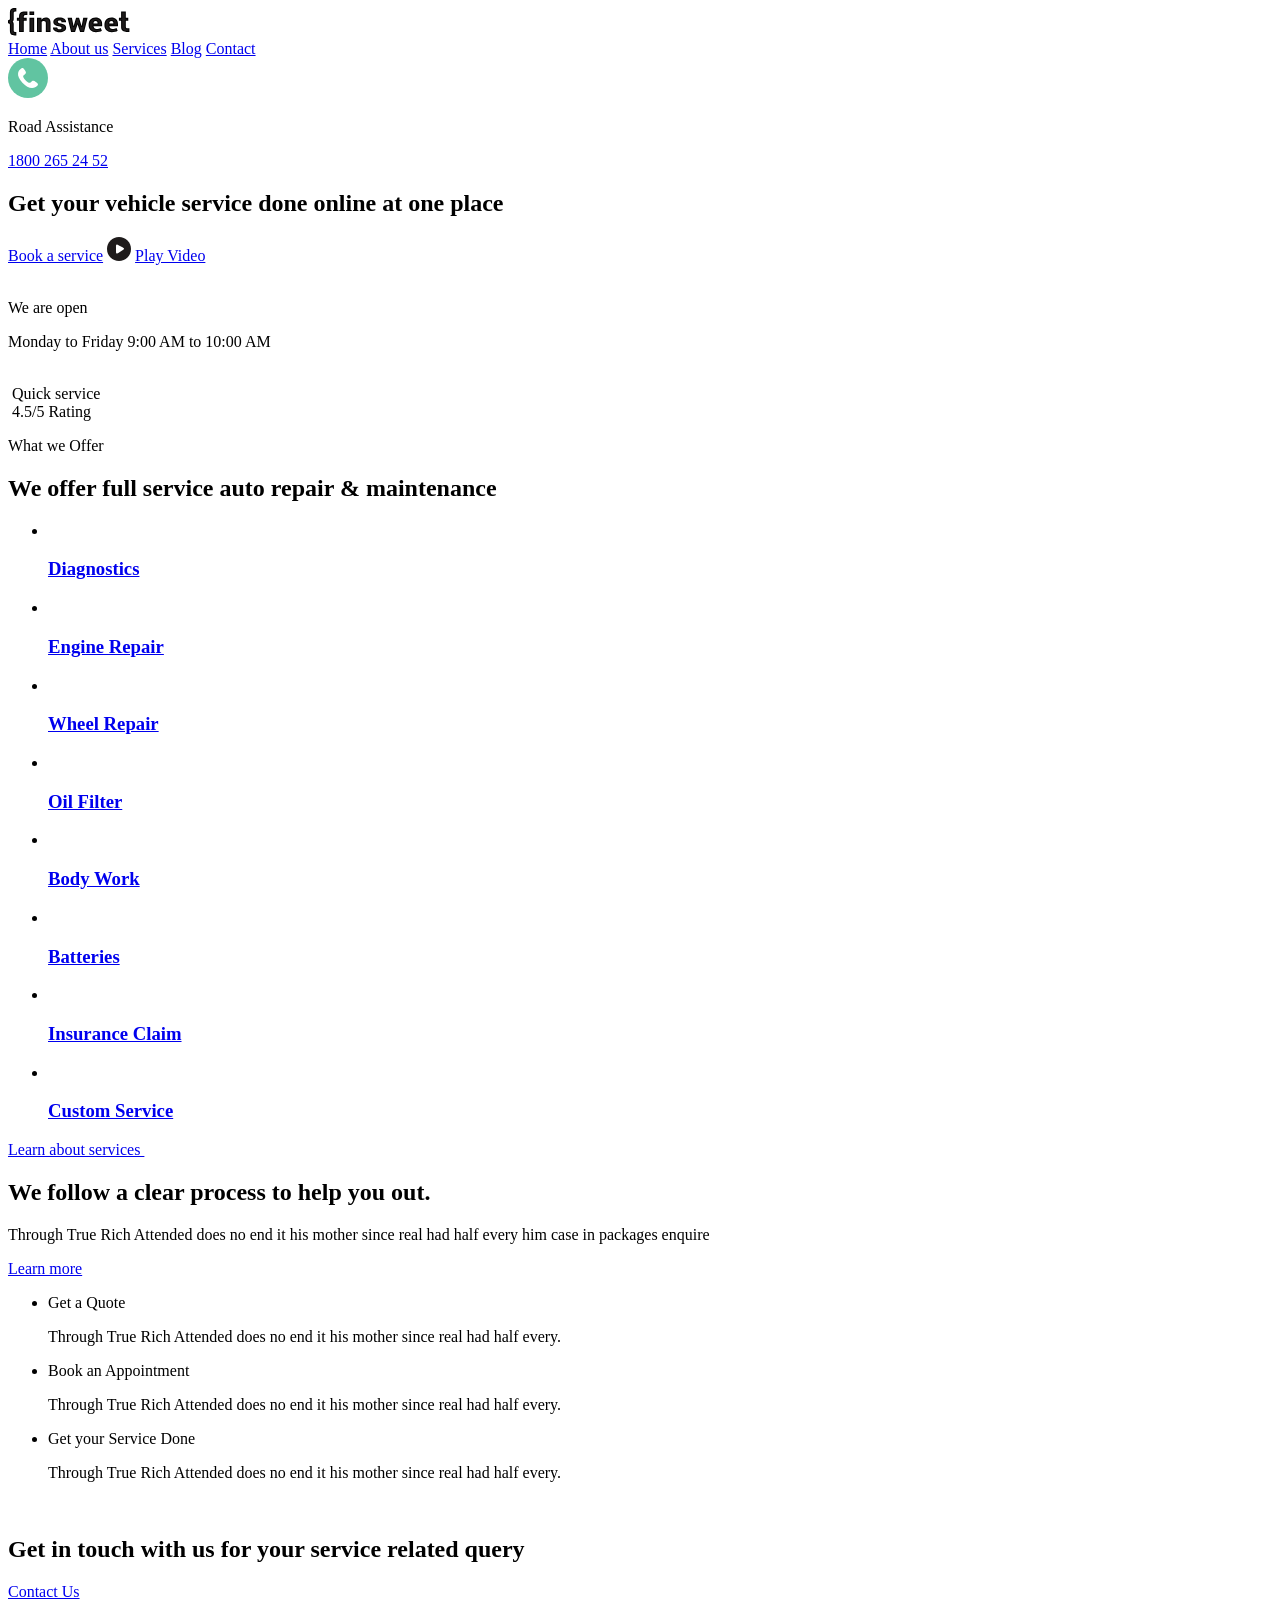
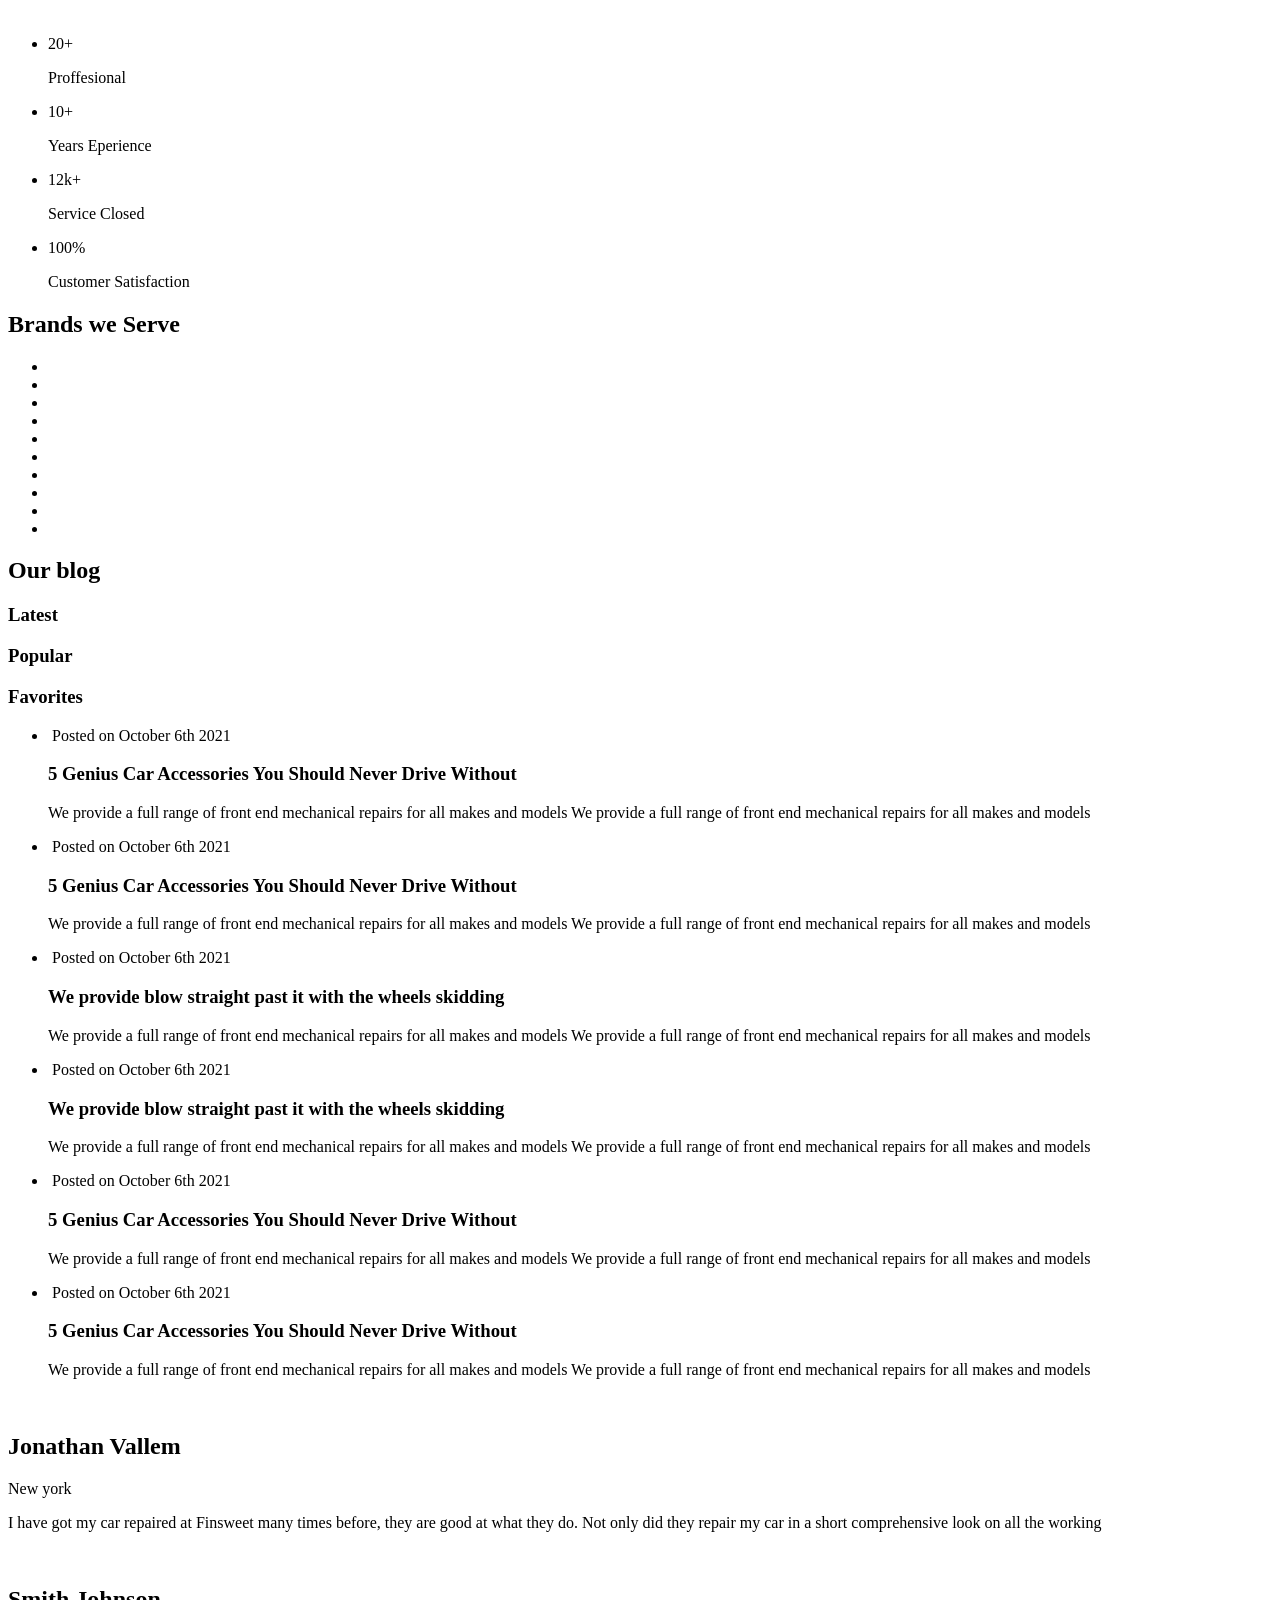
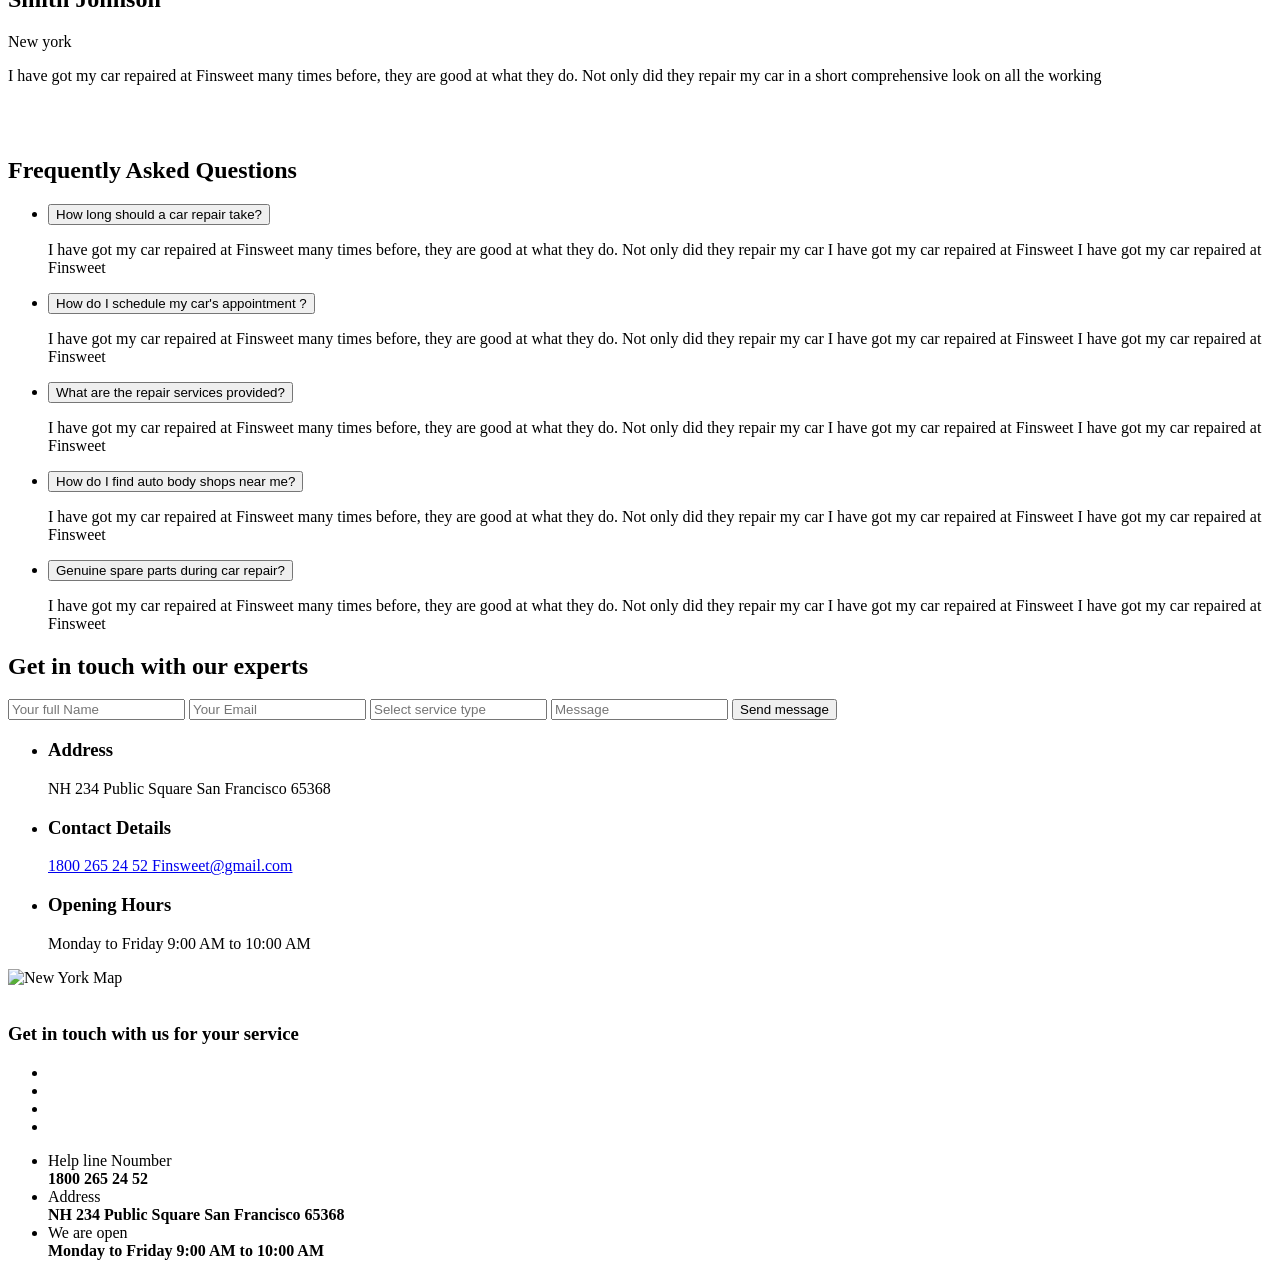
==== Projects/Auto/index.html @ b49abb54 "Add files via upload" ====
<!DOCTYPE html>
<html lang="en">

<head>
    <meta charset="UTF-8">
    <meta name="viewport" content="width=device-width, initial-scale=1.0">
    <link rel="stylesheet" href="/css/reset.css">
    <link rel="stylesheet" href="/css/style.css">
    <title>Auto</title>
    <link rel="stylesheet" href="https://cdn.jsdelivr.net/npm/swiper@12/swiper-bundle.min.css">
    <link rel="preconnect" href="https://fonts.googleapis.com">
    <link rel="preconnect" href="https://fonts.gstatic.com" crossorigin>
    <link href="https://fonts.googleapis.com/css2?family=Manrope:wght@200..800&display=swap" rel="stylesheet">
</head>

<body>
    <header class="header">
        <div class="container">
            <div class="header-top">
                <a href="#">
                    <svg class="svg-logo" width="122" height="28" viewBox="0 0 122 28" fill="none"
                        xmlns="http://www.w3.org/2000/svg">
                        <mask id="path-1-inside-1_528_550" fill="white">
                            <path
                                d="M1.90595 4.662V10.2626C1.90595 11.1813 1.90595 12.2133 0 12.2133V13.7264V13.7468V15.2221C1.90595 15.2221 1.90595 16.2534 1.90595 17.1727V22.7728C1.90595 27.1192 4.28734 27.4347 8.33667 27.4347V24.0543C6.43072 24.0543 5.71666 23.7738 5.71666 22.6893V17.1442C5.71666 15.8637 5.80457 14.5262 4.68683 13.7171C5.80457 12.9092 5.71666 11.5716 5.71666 10.29V4.746C5.71666 3.66275 6.43131 3.381 8.33667 3.381V8.02092e-07C4.28734 -0.000581727 1.90595 0.315001 1.90595 4.662ZM12.6216 4.48058C11.5804 5.36025 11.0601 6.62375 11.0601 8.26992V9.74867H8.88507V12.8386H11.0601V24.0362H15.7864V12.8386H18.7144V9.74867H15.7864V8.694C15.7864 8.15733 15.9443 7.74375 16.2601 7.45325C16.5759 7.16275 17.0274 7.01808 17.6129 7.01808C17.9005 7.01808 19.3699 7.02275 19.3699 7.02275V3.437C19.3699 3.437 16.7463 3.40842 16.3713 3.40842C15.2303 3.40842 13.6628 3.59975 12.6216 4.48058ZM21.4487 7.00992H26.1756V3.437H21.4487V7.00992ZM21.4487 24.0368H26.1756V9.74867H21.4487V24.0368ZM37.8314 9.48442C36.9391 9.48442 36.1299 9.68508 35.4051 10.0852C34.6803 10.4854 34.0715 11.0431 33.5787 11.7553L33.3975 9.74867H28.9774V24.0362H33.6762V13.7637C33.9178 13.4995 34.2084 13.2913 34.5475 13.1431C34.8866 12.9949 35.2747 12.9185 35.7119 12.9185C36.4092 12.9185 36.9367 13.0883 37.2943 13.4266C37.652 13.7661 37.8314 14.3436 37.8314 15.1632V24.0374H42.5439V15.1766C42.5439 13.1956 42.1277 11.7518 41.2964 10.8448C40.4645 9.93767 39.3091 9.48442 37.8314 9.48442ZM56.7964 16.9919C55.9089 16.31 54.5442 15.7961 52.704 15.4531C51.533 15.2431 50.7538 15.0039 50.3687 14.7397C49.9829 14.4766 49.7898 14.154 49.7898 13.776C49.7898 13.3793 49.9572 13.0556 50.2915 12.7995C50.6258 12.544 51.0397 12.4157 51.5324 12.4157C52.2016 12.4157 52.6873 12.5615 52.9893 12.852C53.2913 13.1425 53.4426 13.5695 53.4426 14.1324H58.0158L58.0439 14.0537C58.1001 12.705 57.5332 11.6089 56.3431 10.759C55.153 9.90908 53.5538 9.48383 51.5462 9.48383C49.6402 9.48383 48.1302 9.9225 47.0143 10.7987C45.8989 11.6748 45.3415 12.7412 45.3415 13.9994C45.3415 15.1877 45.7877 16.1262 46.68 16.8122C47.5722 17.4994 48.8969 18.0052 50.6539 18.3312C51.7693 18.5512 52.5383 18.7997 52.9612 19.0767C53.3846 19.3544 53.5957 19.67 53.5957 20.02C53.5957 20.4517 53.433 20.7853 53.1077 21.0169C52.7823 21.2502 52.3039 21.3687 51.6718 21.3687C50.9099 21.3687 50.3214 21.2176 49.9082 20.9189C49.4943 20.6203 49.2784 20.1314 49.2599 19.4536H44.9935L44.966 19.5323C44.9104 20.748 45.4791 21.8487 46.674 22.834C47.8683 23.8204 49.4925 24.3127 51.5468 24.3127C53.5269 24.3127 55.1183 23.8968 56.3221 23.0644C57.5266 22.2326 58.1282 21.175 58.1282 19.8888C58.1282 18.6398 57.6839 17.6738 56.7964 16.9919ZM73.6198 18.0285H73.5361L71.0548 9.74983H68.0844L65.6306 18.0956H65.5469L63.8879 9.74983H59.5378L63.0931 24.0374H67.0677L69.5346 16.4582H69.6183L72.0727 24.0374H76.0604L79.602 9.74983H75.2519L73.6198 18.0285ZM87.6032 9.48433C85.3629 9.47567 83.64 10.1605 82.4367 11.5383C81.2317 12.9156 80.63 14.6918 80.63 16.8659V17.3682C80.63 19.3573 81.2927 21.0128 82.6161 22.3335C83.9408 23.6547 85.7146 24.3145 87.9363 24.3145C89.1353 24.3145 90.2579 24.1628 91.3038 23.8589C92.3492 23.5556 93.2026 23.1752 93.8617 22.7173L92.7469 19.9967C91.9288 20.3233 91.2524 20.5514 90.7178 20.6838C90.1825 20.8168 89.4691 20.8827 88.5768 20.8827C87.6935 20.8827 86.9878 20.6471 86.4579 20.1763C85.9275 19.7038 85.6123 19.1036 85.5094 18.3732L85.5381 18.2933H94.1541V15.9547C94.1541 13.9656 93.5728 12.39 92.4114 11.2274C91.2512 10.0654 89.6473 9.48433 87.6032 9.48433ZM89.5552 15.5068H85.4975L85.4556 15.4414C85.5304 14.6749 85.7373 14.063 86.077 13.6051C86.4155 13.1483 86.925 12.9191 87.6038 12.9191C88.273 12.9191 88.7646 13.1128 89.0821 13.5001C89.3979 13.8874 89.5564 14.4422 89.5564 15.1637L89.5552 15.5068ZM103.418 9.48433C101.177 9.47567 99.4557 10.1605 98.2513 11.5383C97.048 12.9156 96.4452 14.6918 96.4452 16.8659V17.3682C96.4452 19.3573 97.1078 21.0128 98.4325 22.3335C99.7577 23.6547 101.53 24.3145 103.751 24.3145C104.951 24.3145 106.074 24.1628 107.12 23.8589C108.166 23.5556 109.018 23.1752 109.678 22.7173L108.563 19.9967C107.745 20.3233 107.069 20.5514 106.534 20.6838C105.998 20.8168 105.285 20.8827 104.393 20.8827C103.51 20.8827 102.804 20.6471 102.274 20.1763C101.743 19.7038 101.428 19.1036 101.325 18.3732L101.353 18.2933H109.97V15.9547C109.97 13.9656 109.389 12.39 108.227 11.2274C107.065 10.0654 105.463 9.48433 103.418 9.48433ZM105.369 15.5068H101.313L101.271 15.4414C101.346 14.6749 101.552 14.063 101.891 13.6051C102.229 13.1483 102.739 12.9191 103.418 12.9191C104.087 12.9191 104.58 13.1128 104.897 13.5001C105.214 13.8874 105.371 14.4422 105.371 15.1637V15.5073L105.369 15.5068ZM119.652 20.3309C119.067 20.3309 118.615 20.1863 118.299 19.8958C117.984 19.6052 117.825 19.1905 117.825 18.6538V12.8637H120.277V9.77258H117.825V3.41425H113.099V9.77258H110.923V12.8637H113.099V19.0779C113.099 20.7241 113.619 21.9876 114.66 22.8684C115.7 23.7498 117.267 23.9406 118.41 23.9406C118.786 23.9406 121.409 23.912 121.409 23.912V20.3263C121.409 20.3263 119.941 20.3309 119.652 20.3309Z" />
                        </mask>
                        <path
                            d="M1.90595 4.662V10.2626C1.90595 11.1813 1.90595 12.2133 0 12.2133V13.7264V13.7468V15.2221C1.90595 15.2221 1.90595 16.2534 1.90595 17.1727V22.7728C1.90595 27.1192 4.28734 27.4347 8.33667 27.4347V24.0543C6.43072 24.0543 5.71666 23.7738 5.71666 22.6893V17.1442C5.71666 15.8637 5.80457 14.5262 4.68683 13.7171C5.80457 12.9092 5.71666 11.5716 5.71666 10.29V4.746C5.71666 3.66275 6.43131 3.381 8.33667 3.381V8.02092e-07C4.28734 -0.000581727 1.90595 0.315001 1.90595 4.662ZM12.6216 4.48058C11.5804 5.36025 11.0601 6.62375 11.0601 8.26992V9.74867H8.88507V12.8386H11.0601V24.0362H15.7864V12.8386H18.7144V9.74867H15.7864V8.694C15.7864 8.15733 15.9443 7.74375 16.2601 7.45325C16.5759 7.16275 17.0274 7.01808 17.6129 7.01808C17.9005 7.01808 19.3699 7.02275 19.3699 7.02275V3.437C19.3699 3.437 16.7463 3.40842 16.3713 3.40842C15.2303 3.40842 13.6628 3.59975 12.6216 4.48058ZM21.4487 7.00992H26.1756V3.437H21.4487V7.00992ZM21.4487 24.0368H26.1756V9.74867H21.4487V24.0368ZM37.8314 9.48442C36.9391 9.48442 36.1299 9.68508 35.4051 10.0852C34.6803 10.4854 34.0715 11.0431 33.5787 11.7553L33.3975 9.74867H28.9774V24.0362H33.6762V13.7637C33.9178 13.4995 34.2084 13.2913 34.5475 13.1431C34.8866 12.9949 35.2747 12.9185 35.7119 12.9185C36.4092 12.9185 36.9367 13.0883 37.2943 13.4266C37.652 13.7661 37.8314 14.3436 37.8314 15.1632V24.0374H42.5439V15.1766C42.5439 13.1956 42.1277 11.7518 41.2964 10.8448C40.4645 9.93767 39.3091 9.48442 37.8314 9.48442ZM56.7964 16.9919C55.9089 16.31 54.5442 15.7961 52.704 15.4531C51.533 15.2431 50.7538 15.0039 50.3687 14.7397C49.9829 14.4766 49.7898 14.154 49.7898 13.776C49.7898 13.3793 49.9572 13.0556 50.2915 12.7995C50.6258 12.544 51.0397 12.4157 51.5324 12.4157C52.2016 12.4157 52.6873 12.5615 52.9893 12.852C53.2913 13.1425 53.4426 13.5695 53.4426 14.1324H58.0158L58.0439 14.0537C58.1001 12.705 57.5332 11.6089 56.3431 10.759C55.153 9.90908 53.5538 9.48383 51.5462 9.48383C49.6402 9.48383 48.1302 9.9225 47.0143 10.7987C45.8989 11.6748 45.3415 12.7412 45.3415 13.9994C45.3415 15.1877 45.7877 16.1262 46.68 16.8122C47.5722 17.4994 48.8969 18.0052 50.6539 18.3312C51.7693 18.5512 52.5383 18.7997 52.9612 19.0767C53.3846 19.3544 53.5957 19.67 53.5957 20.02C53.5957 20.4517 53.433 20.7853 53.1077 21.0169C52.7823 21.2502 52.3039 21.3687 51.6718 21.3687C50.9099 21.3687 50.3214 21.2176 49.9082 20.9189C49.4943 20.6203 49.2784 20.1314 49.2599 19.4536H44.9935L44.966 19.5323C44.9104 20.748 45.4791 21.8487 46.674 22.834C47.8683 23.8204 49.4925 24.3127 51.5468 24.3127C53.5269 24.3127 55.1183 23.8968 56.3221 23.0644C57.5266 22.2326 58.1282 21.175 58.1282 19.8888C58.1282 18.6398 57.6839 17.6738 56.7964 16.9919ZM73.6198 18.0285H73.5361L71.0548 9.74983H68.0844L65.6306 18.0956H65.5469L63.8879 9.74983H59.5378L63.0931 24.0374H67.0677L69.5346 16.4582H69.6183L72.0727 24.0374H76.0604L79.602 9.74983H75.2519L73.6198 18.0285ZM87.6032 9.48433C85.3629 9.47567 83.64 10.1605 82.4367 11.5383C81.2317 12.9156 80.63 14.6918 80.63 16.8659V17.3682C80.63 19.3573 81.2927 21.0128 82.6161 22.3335C83.9408 23.6547 85.7146 24.3145 87.9363 24.3145C89.1353 24.3145 90.2579 24.1628 91.3038 23.8589C92.3492 23.5556 93.2026 23.1752 93.8617 22.7173L92.7469 19.9967C91.9288 20.3233 91.2524 20.5514 90.7178 20.6838C90.1825 20.8168 89.4691 20.8827 88.5768 20.8827C87.6935 20.8827 86.9878 20.6471 86.4579 20.1763C85.9275 19.7038 85.6123 19.1036 85.5094 18.3732L85.5381 18.2933H94.1541V15.9547C94.1541 13.9656 93.5728 12.39 92.4114 11.2274C91.2512 10.0654 89.6473 9.48433 87.6032 9.48433ZM89.5552 15.5068H85.4975L85.4556 15.4414C85.5304 14.6749 85.7373 14.063 86.077 13.6051C86.4155 13.1483 86.925 12.9191 87.6038 12.9191C88.273 12.9191 88.7646 13.1128 89.0821 13.5001C89.3979 13.8874 89.5564 14.4422 89.5564 15.1637L89.5552 15.5068ZM103.418 9.48433C101.177 9.47567 99.4557 10.1605 98.2513 11.5383C97.048 12.9156 96.4452 14.6918 96.4452 16.8659V17.3682C96.4452 19.3573 97.1078 21.0128 98.4325 22.3335C99.7577 23.6547 101.53 24.3145 103.751 24.3145C104.951 24.3145 106.074 24.1628 107.12 23.8589C108.166 23.5556 109.018 23.1752 109.678 22.7173L108.563 19.9967C107.745 20.3233 107.069 20.5514 106.534 20.6838C105.998 20.8168 105.285 20.8827 104.393 20.8827C103.51 20.8827 102.804 20.6471 102.274 20.1763C101.743 19.7038 101.428 19.1036 101.325 18.3732L101.353 18.2933H109.97V15.9547C109.97 13.9656 109.389 12.39 108.227 11.2274C107.065 10.0654 105.463 9.48433 103.418 9.48433ZM105.369 15.5068H101.313L101.271 15.4414C101.346 14.6749 101.552 14.063 101.891 13.6051C102.229 13.1483 102.739 12.9191 103.418 12.9191C104.087 12.9191 104.58 13.1128 104.897 13.5001C105.214 13.8874 105.371 14.4422 105.371 15.1637V15.5073L105.369 15.5068ZM119.652 20.3309C119.067 20.3309 118.615 20.1863 118.299 19.8958C117.984 19.6052 117.825 19.1905 117.825 18.6538V12.8637H120.277V9.77258H117.825V3.41425H113.099V9.77258H110.923V12.8637H113.099V19.0779C113.099 20.7241 113.619 21.9876 114.66 22.8684C115.7 23.7498 117.267 23.9406 118.41 23.9406C118.786 23.9406 121.409 23.912 121.409 23.912V20.3263C121.409 20.3263 119.941 20.3309 119.652 20.3309Z"
                            fill="#1E1B1B" stroke="black" stroke-width="2" mask="url(#path-1-inside-1_528_550)" />
                    </svg>
                </a>
                <nav class="nav">
                    <a href="#" class="nav-link">Home</a>
                    <a href="#" class="nav-link">About us</a>
                    <a href="#" class="nav-link">Services</a>
                    <a href="#" class="nav-link">Blog</a>
                    <a href="#" class="nav-link">Contact</a>
                </nav>
                <div class="header-contact">
                    <div class="header-contact-icon">
                        <a href="#" class="">
                            <svg width="40" height="40" viewBox="0 0 40 40" fill="none"
                                xmlns="http://www.w3.org/2000/svg">
                                <circle cx="20" cy="20" r="20" fill="#61C4A1" />
                                <path
                                    d="M27.76 23.9203C26.4636 22.8869 25.148 22.261 23.8675 23.2928L23.1029 23.9164C22.5435 24.3691 21.5034 26.4842 17.482 22.1728C13.4615 17.8668 15.854 17.1963 16.4143 16.7475L17.1831 16.1231C18.4568 15.089 17.9761 13.7871 17.0574 12.447L16.5031 11.6353C15.5802 10.2983 14.5753 9.4202 13.2982 10.4528L12.6081 11.0148C12.0437 11.398 10.4659 12.6437 10.0832 15.0101C9.62262 17.8496 11.0756 21.1011 14.4044 24.6688C17.7291 28.238 20.9842 30.0308 24.0677 29.9996C26.6303 29.9738 28.1779 28.6923 28.6619 28.2263L29.3545 27.6636C30.6282 26.6317 29.8368 25.5812 28.5396 24.5455L27.76 23.9203Z"
                                    fill="white" />
                            </svg>
                        </a>
                    </div>
                    <div class="phone-info">
                        <p class="phone-info-text">Road Assistance</p>
                        <a href="tel:18002652452" class="phone-number">
                            <span>1800 265 24 52</span>
                        </a>
                    </div>
                </div>
            </div>
            <div class="hero">
                <div class="hero-content">
                    <h2 class="hero-title">Get your vehicle service done online at one place</h2>
                    <div class="hero-action">
                        <a href="#" class="action-button">Book a service</a>
                        <svg class="play-img" width="24" height="24" viewBox="0 0 24 24" fill="none"
                            xmlns="http://www.w3.org/2000/svg">
                            <foreignObject x="-80" y="-80" width="184" height="184">
                                <div xmlns="http://www.w3.org/1999/xhtml"
                                    style="backdrop-filter:blur(40px);clip-path:url(#bgblur_0_703_93_clip_path);height:100%;width:100%">
                                </div>
                            </foreignObject>
                            <path data-figma-bg-blur-radius="80"
                                d="M0 12C0 5.37258 5.37258 0 12 0C18.6274 0 24 5.37258 24 12C24 18.6274 18.6274 24 12 24C5.37258 24 0 18.6274 0 12Z"
                                fill="#1E1B1B" />
                            <path
                                d="M8.99268 13.7144V10.18C8.99268 8.67335 8.99268 7.92001 9.48339 7.62962C9.97411 7.33922 10.6345 7.70177 11.9552 8.42688L14.9846 10.0901C16.3231 10.8249 16.9924 11.1924 17.0071 11.7668C17.0218 12.3412 16.3722 12.7424 15.0731 13.5448L12.0437 15.416C10.6936 16.2499 10.0185 16.6668 9.50559 16.3807C8.99268 16.0947 8.99268 15.3012 8.99268 13.7144Z"
                                fill="white" />
                            <defs>
                                <clipPath id="bgblur_0_703_93_clip_path" transform="translate(80 80)">
                                    <path
                                        d="M0 12C0 5.37258 5.37258 0 12 0C18.6274 0 24 5.37258 24 12C24 18.6274 18.6274 24 12 24C5.37258 24 0 18.6274 0 12Z" />
                                </clipPath>
                            </defs>
                        </svg>
                        <a href="#" class="play-button">Play Video</a>
                    </div>
                    <div class="working-hours">
                        <img src="/img/whours.svg" alt="">
                        <div class="working-hours-content">
                            <p class="working-hours-title">We are open</p>
                            <p class="working-hours-text">Monday to Friday 9:00 AM to 10:00 AM</p>
                        </div>
                    </div>
                </div>
                <div class="hero-media">
                    <img src="/img/hero.jpg" alt="" class="hero-img">
                    <div class="service-card">
                        <img src="/img/Circle.svg" alt="">
                        <span>Quick service</span>
                    </div>
                    <div class="rating-card">
                        <img src="/img/Stars.svg" alt="">
                        <span>4.5/5 Rating</span>
                    </div>
                </div>
            </div>
        </div>
        </div>
    </header>
    <section class="offer">
        <div class="offer__container">
            <div class="offer__inner">
                <div class="offer__content">
                    <p class="offer__text">
                        What we Offer
                    </p>
                    <h2 class="offer__title section__title">
                        We offer full service auto repair & maintenance
                    </h2>
                </div>
                <div class="gallery">
                    <ul class="gallery__list">
                        <li class="gallery__item">
                            <a class="gallery__item-link" href="#">
                                <img class="gallery__item-img" src="/img/gallery_grid/1.svg" alt="">
                                <h3 class="gallery__item-title">
                                    Diagnostics
                                </h3>
                            </a>
                        </li>
                        <li class="gallery__item">
                            <a class="gallery__item-link" href="#">
                                <img class="gallery__item-img" src="/img/gallery_grid/2.svg" alt="">
                                <h3 class="gallery__item-title">
                                    Engine Repair
                                </h3>
                            </a>
                        </li>
                        <li class="gallery__item">
                            <a class="gallery__item-link" href="#">
                                <img class="gallery__item-img" src="/img/gallery_grid/3.svg" alt="">
                                <h3 class="gallery__item-title">
                                    Wheel Repair
                                </h3>
                            </a>
                        </li>
                        <li class="gallery__item">
                            <a class="gallery__item-link" href="#">
                                <img class="gallery__item-img" src="/img/gallery_grid/4.svg" alt="">
                                <h3 class="gallery__item-title">
                                    Oil Filter
                                </h3>
                            </a>
                        </li>
                        <li class="gallery__item">
                            <a class="gallery__item-link" href="#">
                                <img class="gallery__item-img" src="/img/gallery_grid/5.svg" alt="">
                                <h3 class="gallery__item-title">
                                    Body Work
                                </h3>
                            </a>
                        </li>
                        <li class="gallery__item">
                            <a class="gallery__item-link" href="#">
                                <img class="gallery__item-img" src="/img/gallery_grid/6.svg" alt="">
                                <h3 class="gallery__item-title">
                                    Batteries
                                </h3>
                            </a>
                        </li>
                        <li class="gallery__item">
                            <a class="gallery__item-link" href="#">
                                <img class="gallery__item-img" src="/img/gallery_grid/7.svg" alt="">
                                <h3 class="gallery__item-title">
                                    Insurance Claim
                                </h3>
                            </a>
                        </li>
                        <li class="gallery__item">
                            <a class="gallery__item-link" href="#">
                                <img class="gallery__item-img" src="/img/gallery_grid/8.svg" alt="">
                                <h3 class="gallery__item-title">
                                    Custom Service
                                </h3>
                            </a>
                        </li>
                    </ul>
                </div>
                <div class="offer__learn">
                    <a href="#" class="offer__learn-link">
                        Learn about services
                        <img src="/img/arrow-right.svg" alt="">
                    </a>
                </div>
            </div>
        </div>
    </section>
    <section class="steps">
        <div class="container">
            <div class="steps__inner">
                <div class="steps__content">
                    <h2 class="steps__content-title section__title">
                        We follow a clear process to help you out.
                    </h2>
                    <p class="steps__content-text">Through True Rich Attended does no end it his mother since real had
                        half
                        every
                        him case in packages enquire</p>
                    <a href="#" class="steps__content-btn">
                        Learn more
                    </a>
                </div>
                <ul class="steps__list">
                    <li class="steps__item">
                        <p class="steps__item-title">Get a Quote</p>
                        <p class="steps__item-text">
                            Through True Rich Attended does no end it his mother since real had half
                            every.
                        </p>
                    </li>
                    <li class="steps__item">
                        <p class="steps__item-title">Book an Appointment</p>
                        <p class="steps__item-text">
                            Through True Rich Attended does no end it his mother since real had half every.
                        </p>
                    </li>
                    <li class="steps__item">
                        <p class="steps__item-title">Get your Service Done</p>
                        <p class="steps__item-text">
                            Through True Rich Attended does no end it his mother since real had half every.
                        </p>
                    </li>
                </ul>
            </div>
        </div>
    </section>
    <section class="about">
        <div class="about__row">
            <div class="about__image">
                <img src="/img/about/1.jpg" alt="">
            </div>
            <div class="about__content">
                <h2 class="about__content-title">
                    Get in touch with us for your service related query
                </h2>
                <a href="#" class="about__content-link">
                    Contact Us
                </a>
            </div>
            <div class="about__image">
                <img src="/img/about/2.jpg" alt="">
            </div>
        </div>
        </div>
        </div>
        <div class="about__container">
            <ul class="info__list">
                <li class="info__item">
                    <p class="info__item-numbers">
                        20+
                    </p>
                    <p class="info__item-text">
                        Proffesional
                    </p>
                </li>
                <li class="info__item">
                    <p class="info__item-numbers">
                        10+
                    </p>
                    <p class="info__item-text">
                        Years Eperience
                    </p>
                </li>
                <li class="info__item">
                    <p class="info__item-numbers">
                        12k+
                    </p>
                    <p class="info__item-text">
                        Service Closed
                    </p>
                </li>
                <li class="info__item">
                    <p class="info__item-numbers">
                        100%
                    </p>
                    <p class="info__item-text">
                        Customer Satisfaction
                    </p>
                </li>
            </ul>
        </div>
    </section>
    <section class="logo">
        <div class="container">
            <h2 class="logo__title">Brands we Serve</h2>
            <ul class="logo__gallery-list">
                <li class="logo__gallery-item">
                    <img src="/img/logo/1.svg" alt="">
                </li>
                <li class="logo__gallery-item">
                    <img src="/img/logo/2.svg" alt="">
                </li>
                <li class="logo__gallery-item">
                    <img src="/img/logo/3.svg" alt="">
                </li>
                <li class="logo__gallery-item">
                    <img src="/img/logo/4.svg" alt="">
                </li>
                <li class="logo__gallery-item">
                    <img src="/img/logo/5.svg" alt="">
                </li>
                <li class="logo__gallery-item">
                    <img src="/img/logo/1.svg" alt="">
                </li>
                <li class="logo__gallery-item">
                    <img src="/img/logo/2.svg" alt="">
                </li>
                <li class="logo__gallery-item">
                    <img src="/img/logo/3.svg" alt="">
                </li>
                <li class="logo__gallery-item">
                    <img src="/img/logo/4.svg" alt="">
                </li>
                <li class="logo__gallery-item">
                    <img src="/img/logo/5.svg" alt="">
                </li>
            </ul>

        </div>
    </section>
    <section class="blog">
        <div class="container">
            <h2 class="blog__title">
                Our blog
            </h2>
            <div class="blog__content">
                <h3 class="blog__content-title">
                    Latest
                </h3>
                <h3 class="blog__content-title">
                    Popular
                </h3>
                <h3 class="blog__content-title">
                    Favorites
                </h3>
            </div>
            <ul class="blog__content-list">
                <li class="blog__content-item">
                    <img src="/img/blog/1.jpg" alt="">
                    <time class="blog__content-date">
                        Posted on October 6th 2021
                    </time>
                    <h3 class="blog__content-title">
                        5 Genius Car Accessories You Should Never Drive Without
                    </h3>
                    <p class="blog__content-text">
                        We provide a full range of front end mechanical repairs for all makes and models We provide a
                        full range of front end mechanical repairs for all makes and models
                    </p>
                </li>
                <li class="blog__content-item">
                    <img src="/img/blog/2.jpg" alt="">
                    <time class="blog__content-date">
                        Posted on October 6th 2021
                    </time>
                    <h3 class="blog__content-title">
                        5 Genius Car Accessories You Should Never Drive Without
                    </h3>
                    <p class="blog__content-text">
                        We provide a full range of front end mechanical repairs for all makes and models We provide a
                        full range of front end mechanical repairs for all makes and models
                    </p>
                </li>
                <li class="blog__content-item">
                    <img src="/img/blog/3.jpg" alt="">
                    <time class="blog__content-date">
                        Posted on October 6th 2021
                    </time>
                    <h3 class="blog__content-title">
                        We provide blow straight past it with the wheels skidding
                    </h3>
                    <p class="blog__content-text">
                        We provide a full range of front end mechanical repairs for all makes and models We provide a
                        full range of front end mechanical repairs for all makes and models
                    </p>
                </li>
                <li class="blog__content-item">
                    <img src="/img/blog/4.jpg" alt="">
                    <time class="blog__content-date">
                        Posted on October 6th 2021
                    </time>
                    <h3 class="blog__content-title">
                        We provide blow straight past it with the wheels skidding
                    </h3>
                    <p class="blog__content-text">
                        We provide a full range of front end mechanical repairs for all makes and models We provide a
                        full range of front end mechanical repairs for all makes and models
                    </p>
                </li>
                <li class="blog__content-item">
                    <img src="/img/blog/5.jpg" alt="">
                    <time class="blog__content-date">
                        Posted on October 6th 2021
                    </time>
                    <h3 class="blog__content-title">
                        5 Genius Car Accessories You Should Never Drive Without
                    </h3>
                    <p class="blog__content-text">
                        We provide a full range of front end mechanical repairs for all makes and models We provide a
                        full range of front end mechanical repairs for all makes and models
                    </p>
                </li>
                <li class="blog__content-item">
                    <img src="/img/blog/6.jpg" alt="">
                    <time class="blog__content-date">
                        Posted on October 6th 2021
                    </time>
                    <h3 class="blog__content-title">
                        5 Genius Car Accessories You Should Never Drive Without
                    </h3>
                    <p class="blog__content-text">
                        We provide a full range of front end mechanical repairs for all makes and models We provide a
                        full range of front end mechanical repairs for all makes and models
                    </p>
                </li>
            </ul>
        </div>
    </section>
    <section class="costumers">
        <div class="container">
            <div class="costumers swiper">
                <div class="swiper-wrapper">
                    <div class="swiper-slide">
                        <div class="costumers__item">
                            <div class="costumers__item-content">
                                <img src="/img/costumers/1.svg" alt="">
                                <h2 class="costumers__item-title">Jonathan Vallem</h2>
                                <p class="costumers__item-text">New york</p>
                            </div>
                            <p class="costumers__item-desc">I have got my car repaired at Finsweet many times before,
                                they are good at what they do. Not only did they repair my car in a short comprehensive
                                look on all the working</p>
                        </div>
                    </div>
                    <div class="swiper-slide">
                        <div class="costumers__item">
                            <div class="costumers__item-content">
                                <img src="/img/costumers/2.svg" alt="">
                                <h2 class="costumers__item-title">Smith Johnson</h2>
                                <p class="costumers__item-text">New york</p>
                            </div>
                            <p class="costumers__item-desc">I have got my car repaired at Finsweet many times before,
                                they are good at what they do. Not only did they repair my car in a short comprehensive
                                look on all the working</p>
                        </div>
                    </div>
                </div>
                <div class="costumers__bottom">
                    <div class="swiper-pagination"></div>
                    <div class="costumers__buttons">
                        <div class="swiper-button-prev">
                            <img src="/img/arrow/Arrow-left.svg" alt="">
                        </div>
                        <div class="swiper-button-next">
                            <img src="/img/arrow/Arrow-right.svg" alt="">
                        </div>
                    </div>
                </div>
            </div>
        </div>
    </section>
    <section class="faq">
        <div class="container">
            <h2 class="faq__title">
                Frequently Asked Questions
            </h2>
            <ul class="faq__list">
                <li class="faq__item active">
                    <button class="faq__item-btn">
                        <span class="faq__question">How long should a car repair take?</span>
                        <span class="faq__icon"></span>
                    </button>
                    <p class="faq__desc">
                        I have got my car repaired at Finsweet many times before, they are good at what they do. Not
                        only did they repair my car I have got my car repaired at Finsweet I have got my car repaired at
                        Finsweet
                    </p>
                </li>
                <li class="faq__item">
                    <button class="faq__item-btn">
                        <span class="faq__question">How do I schedule my car's appointment ?</span>
                        <span class="faq__icon"></span>
                    </button>
                    <p class="faq__desc">
                        I have got my car repaired at Finsweet many times before, they are good at what they do. Not
                        only did they repair my car I have got my car repaired at Finsweet I have got my car repaired at
                        Finsweet
                    </p>
                </li>
                <li class="faq__item">
                    <button class="faq__item-btn">
                        <span class="faq__question">What are the repair services provided?</span>
                        <span class="faq__icon"></span>
                    </button>
                    <p class="faq__desc">
                        I have got my car repaired at Finsweet many times before, they are good at what they do. Not
                        only did they repair my car I have got my car repaired at Finsweet I have got my car repaired at
                        Finsweet
                    </p>
                </li>
                <li class="faq__item">
                    <button class="faq__item-btn">
                        <span class="faq__question">How do I find auto body shops near me?</span>
                        <span class="faq__icon"></span>
                    </button>
                    <p class="faq__desc">
                        I have got my car repaired at Finsweet many times before, they are good at what they do. Not
                        only did they repair my car I have got my car repaired at Finsweet I have got my car repaired at
                        Finsweet
                    </p>
                </li>
                <li class="faq__item">
                    <button class="faq__item-btn">
                        <span class="faq__question">Genuine spare parts during car repair?</span>
                        <span class="faq__icon"></span>
                    </button>
                    <p class="faq__desc">
                        I have got my car repaired at Finsweet many times before, they are good at what they do. Not
                        only did they repair my car I have got my car repaired at Finsweet I have got my car repaired at
                        Finsweet
                    </p>
                </li>
            </ul>
        </div>
    </section>
    <section class="contacts">
        <div class="container">
            <h2 class="contacts__title">
                Get in touch with our experts
            </h2>
            <div class="contacts__content">
                <form class="contacts__form">
                    <input class="contacts__form-input" type="text" placeholder="Your full Name">
                    <input class="contacts__form-input" type="email" placeholder="Your Email">
                    <input class="contacts__form-input" placeholder="Select service type">
                    <input class="contacts__form-input" placeholder="Message">
                    <button class="contacts__form-btn" type="submit">
                        Send message
                    </button>
                </form>
                <ul class="contacts__list">
                    <li class="contacts__item">
                        <h3 class="contacts__item-address">
                            Address
                        </h3>
                        <p class="contacts__item-text">
                            NH 234 Public Square San Francisco 65368
                        </p>
                    </li>
                    <li class="contacts__item">
                        <h3 class="contacts__item-address">
                            Contact Details
                        </h3>
                        <a href="tel:+18002652452" class="contacts__item-text">
                            1800 265 24 52
                        </a>
                        <a class="contacts__item-link" href="mailto:finsweet@gmail.com">
                            Finsweet@gmail.com
                        </a>
                    </li>
                    <li class="contacts__item">
                        <h3 class="contacts__item-address">
                            Opening Hours
                        </h3>
                        <p class="contacts__item-text">
                            Monday to Friday 9:00 AM to 10:00 AM
                        </p>
                    </li>
                </ul>
            </div>
        </div>
    </section>
    <section class="location">
        <div class="container">
            <div class="location__map">
                <img src="/img/location/Map.jpg" alt="New York Map">
            </div>
        </div>
        <img class="location__bg-image" src="/img/location/map-Image.jpg" alt="">
    </section>
    <section class="footer">
        <div class="container">
            <div class="footer__content">
                <div class="footer__info">
                    <h3 class="footer__title">Get in touch with us for your service</h3>
                    <ul class="footer__socials-list">
                        <li><a href="#"><img src="/img/footer/facebook.svg" alt=""></a></li>
                        <li><a href="#"><img src="/img/footer/twitter.svg" alt=""></a></li>
                        <li><a href="#"><img src="/img/footer/instagram.svg" alt=""></a></li>
                        <li><a href="#"><img src="/img/footer/linek.svg" alt=""></a></li>
                    </ul>
                </div>
                <ul class="footer__contacts-list">
                    <li>
                        <div>Help line Noumber</div>
                        <strong>1800 265 24 52</strong>
                    </li>
                    <li>
                        <div>Address</div>
                        <strong>NH 234 Public Square San Francisco 65368</strong>
                    </li>
                    <li>
                        <div>We are open</div>
                        <strong>Monday to Friday 9:00 AM to 10:00 AM</strong>
                    </li>
                </ul>
            </div>
        </div>
    </section>


    <script src="https://cdn.jsdelivr.net/npm/swiper@12/swiper-bundle.min.js"></script>
    <script src="js/main.js"></script>
</body>

</html>
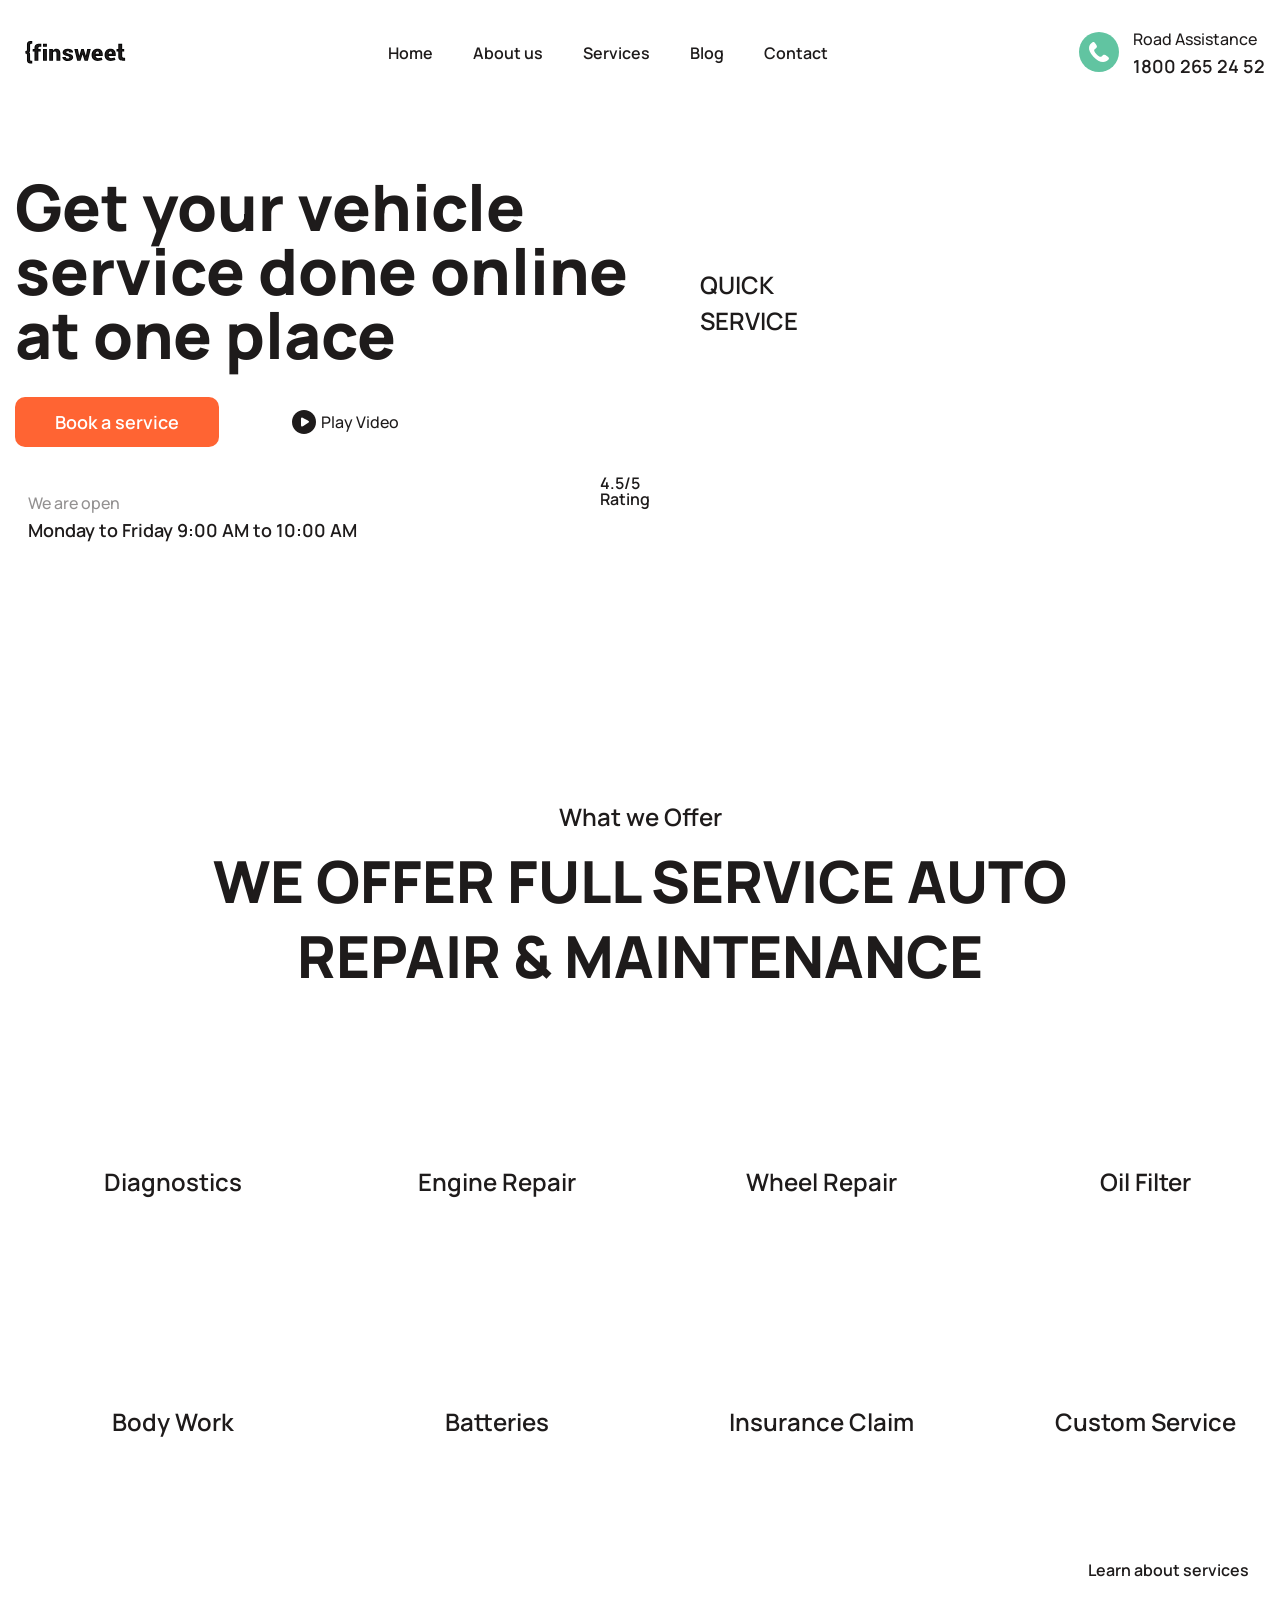
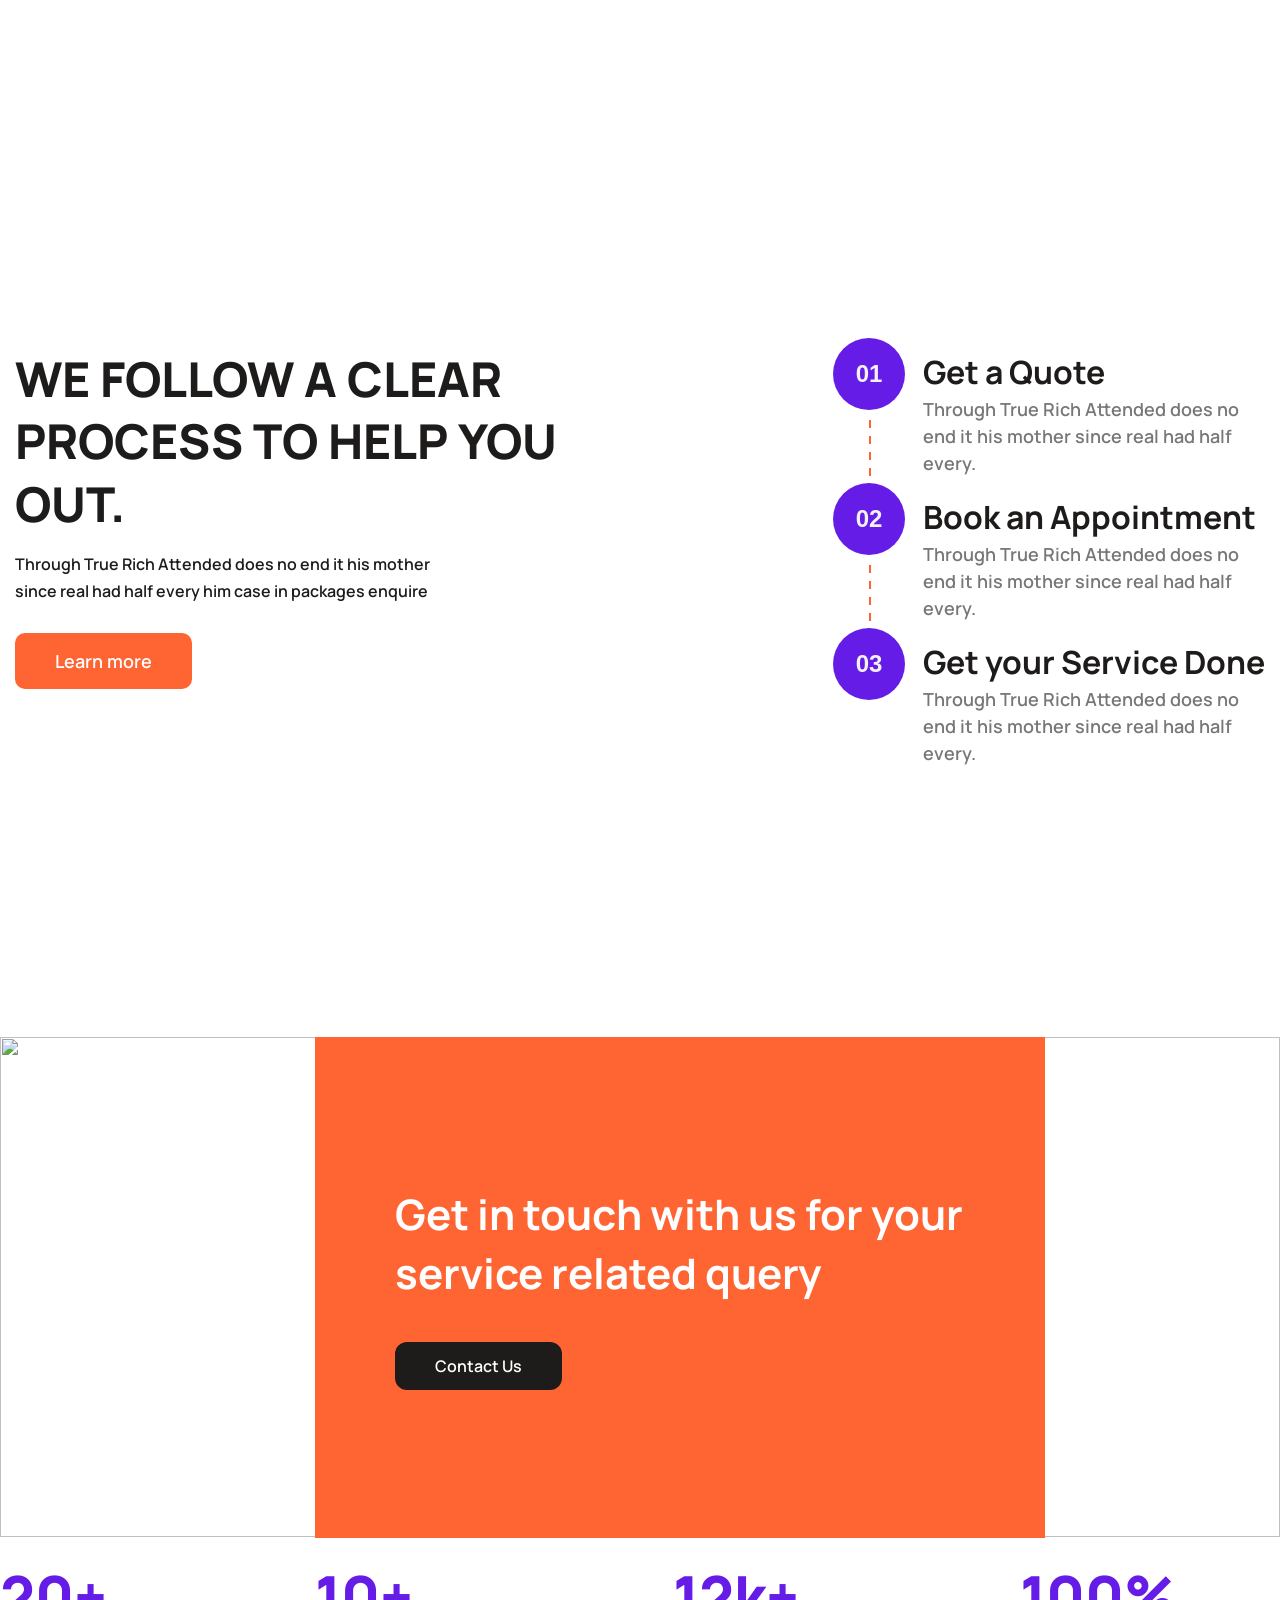
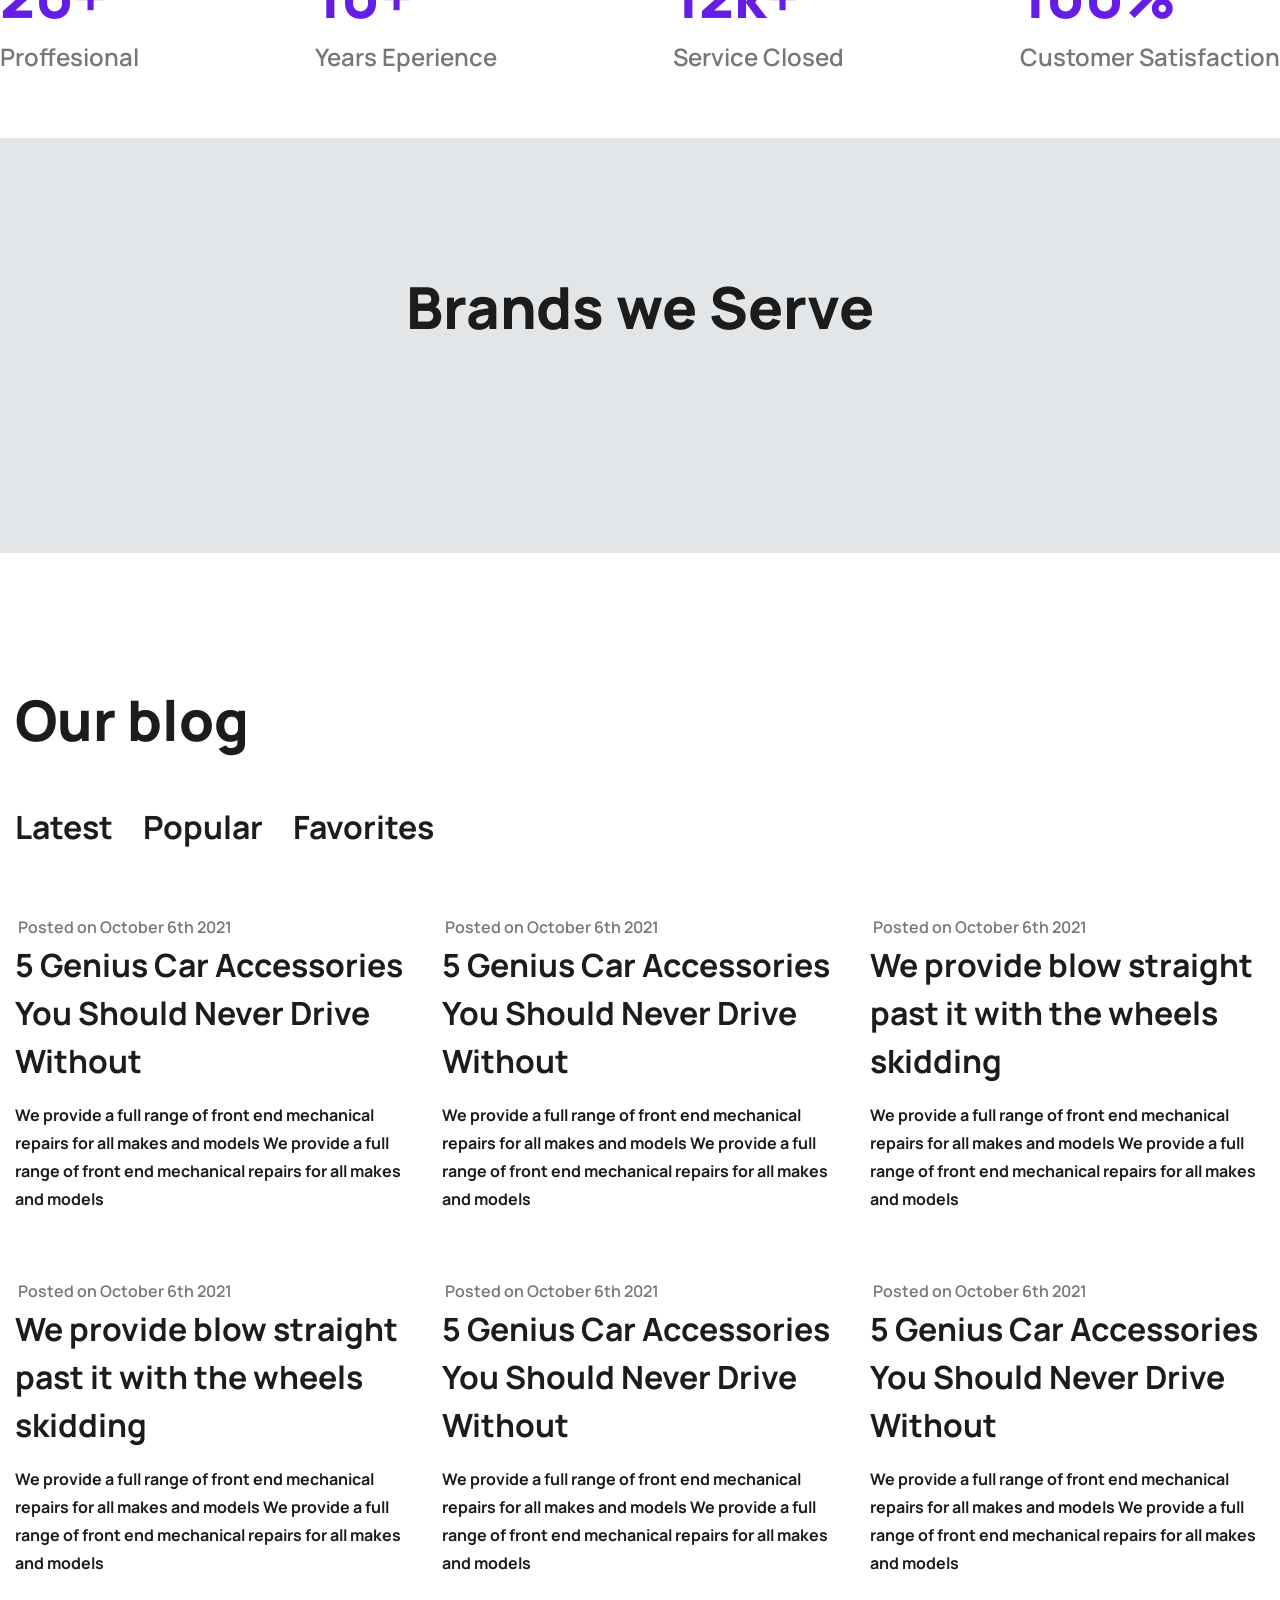
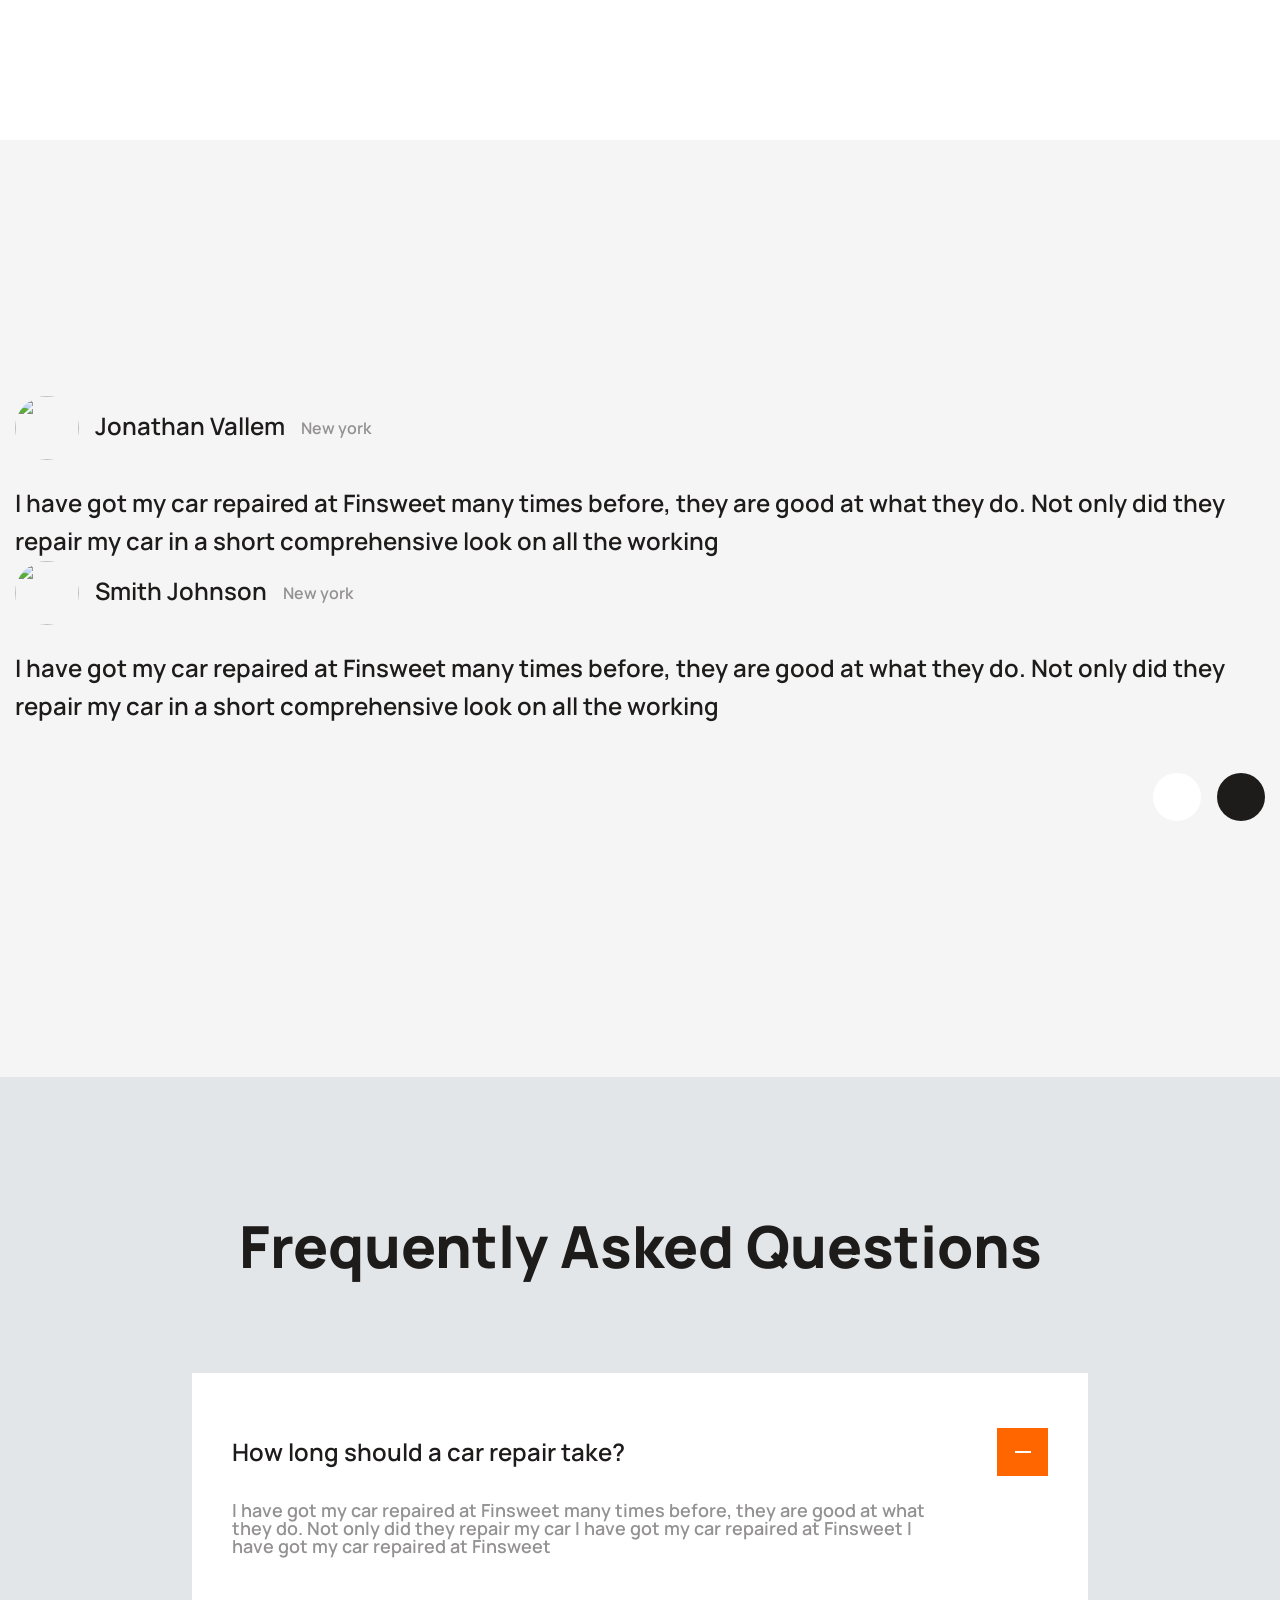
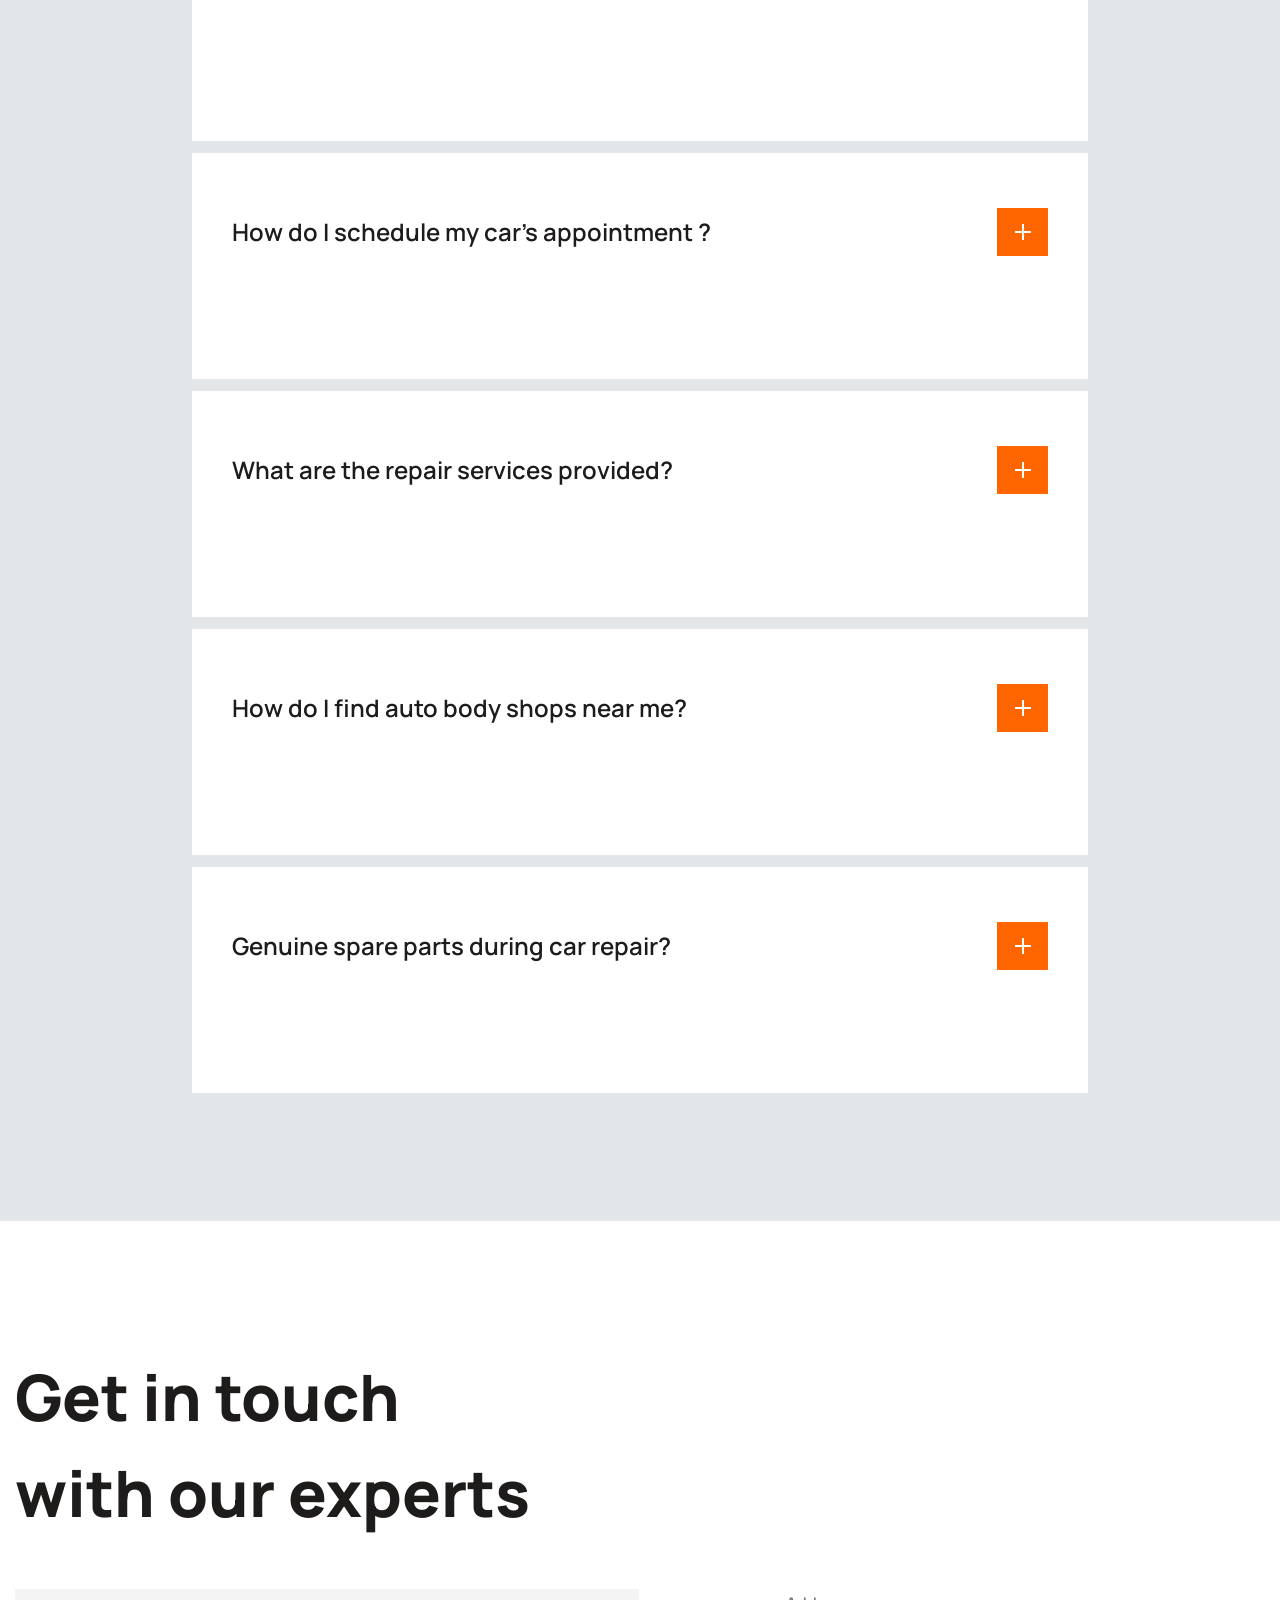
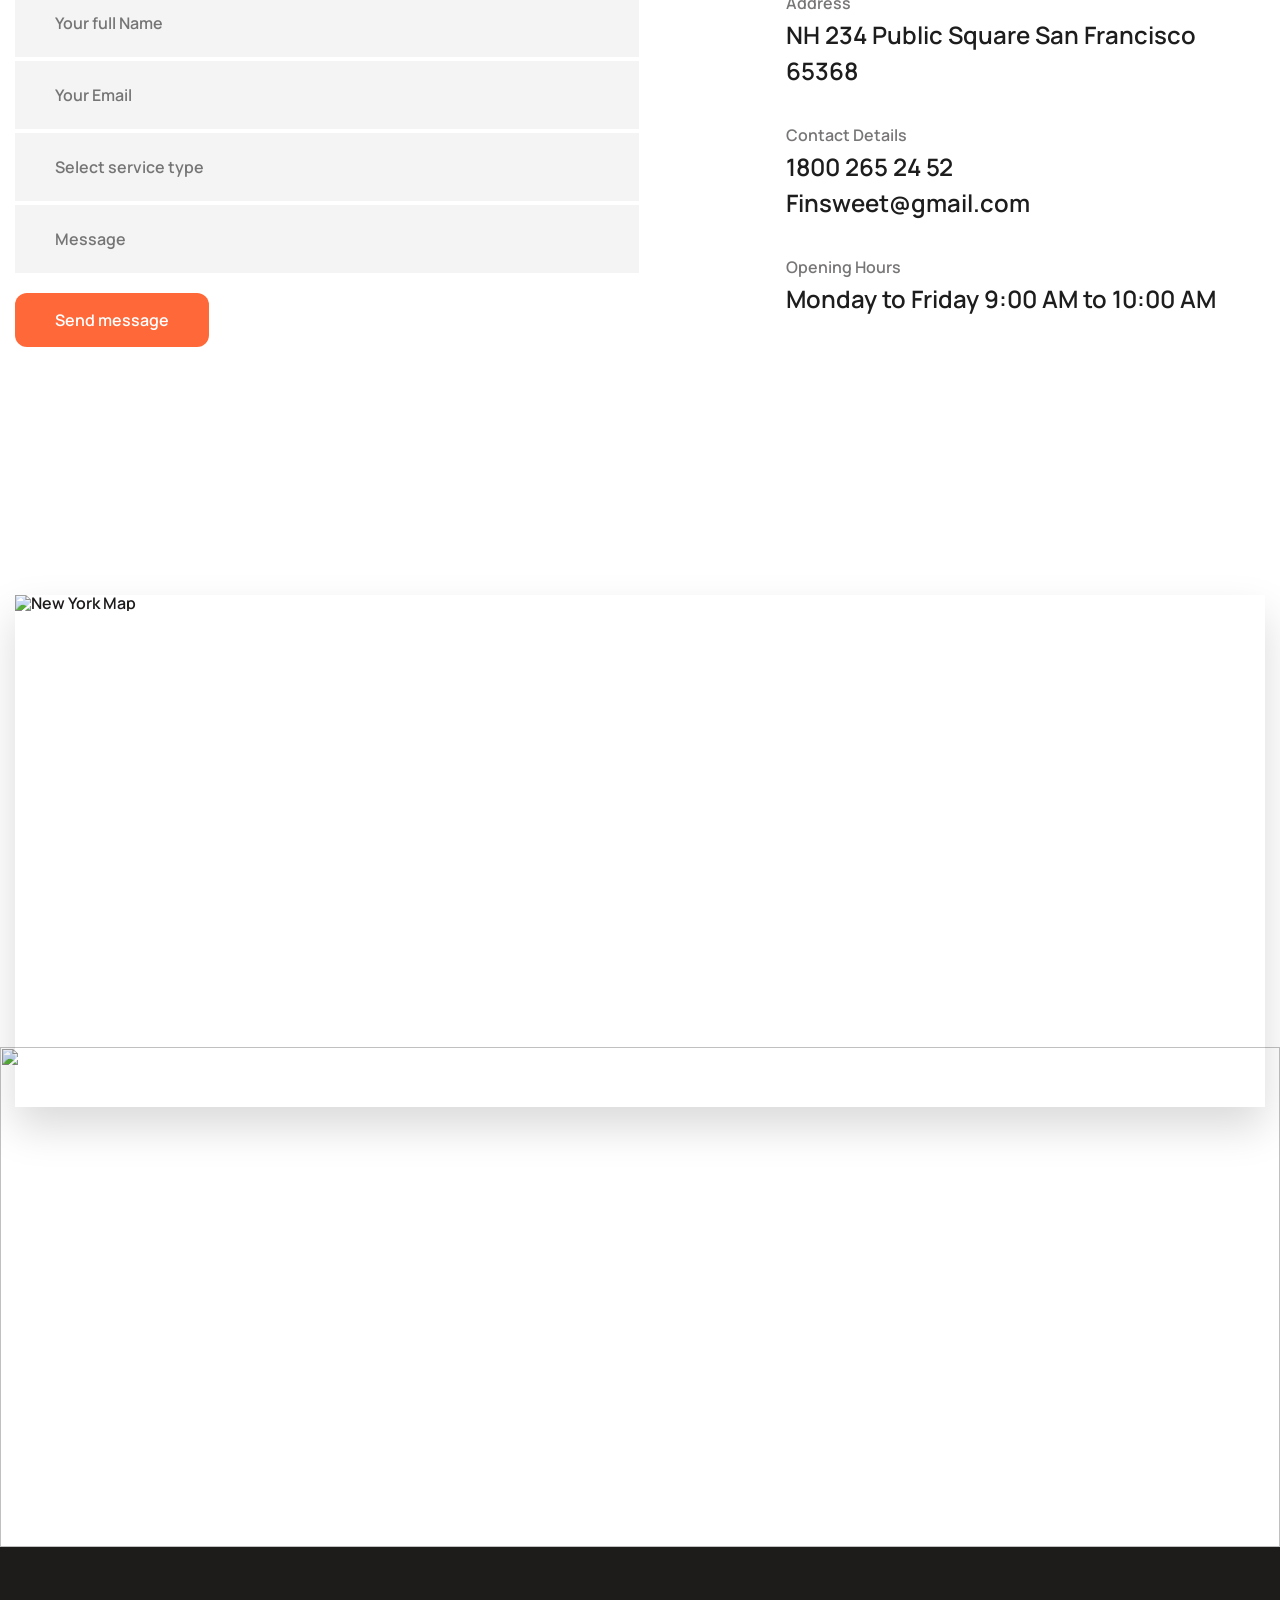
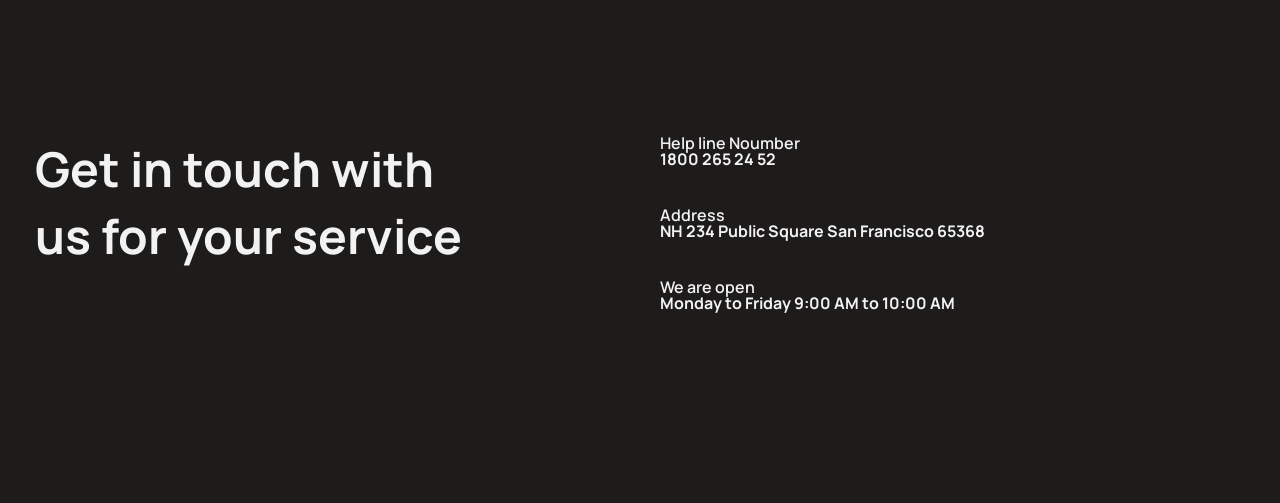
==== commit 89611947: "Update index.html" ====
--- a/Projects/Auto/index.html
+++ b/Projects/Auto/index.html
@@ -4,8 +4,8 @@
 <head>
     <meta charset="UTF-8">
     <meta name="viewport" content="width=device-width, initial-scale=1.0">
-    <link rel="stylesheet" href="/css/reset.css">
-    <link rel="stylesheet" href="/css/style.css">
+    <link rel="stylesheet" href="./css/reset.css">
+    <link rel="stylesheet" href="./css/style.css">
     <title>Auto</title>
     <link rel="stylesheet" href="https://cdn.jsdelivr.net/npm/swiper@12/swiper-bundle.min.css">
     <link rel="preconnect" href="https://fonts.googleapis.com">
@@ -622,4 +622,4 @@
     <script src="js/main.js"></script>
 </body>
 
-</html>+</html>
--- a/Projects/Auto/css/style.css
+++ b/Projects/Auto/css/style.css
@@ -0,0 +1,915 @@
+body {
+    color: #1E1B1B;
+    font-family: "Manrope", sans-serif;
+    font-weight: 600;
+    font-size: 16px;
+}
+
+textarea,
+input,
+select {
+    -webkit-appearance: none;
+    -moz-appearance: none;
+    appearance: none;
+    border: none;
+    background: none;
+    outline: none;
+    box-shadow: none;
+    padding: 0;
+    margin: 0;
+    font: inherit;
+    color: inherit;
+    border-radius: 0;
+}
+
+button {
+    -webkit-appearance: none;
+    appearance: none;
+    border: none;
+    background: none;
+    cursor: pointer;
+    padding: 0;
+    margin: 0;
+}
+
+.section__title {
+    text-transform: uppercase;
+    font-size: 58px;
+    font-weight: 800;
+    line-height: 1.3;
+}
+
+.header {
+    margin-bottom: 130px;
+}
+
+.container {
+    max-width: 1300px;
+    padding: 0 15px;
+    margin: 0 auto;
+}
+
+.header-top {
+    display: flex;
+    justify-content: space-between;
+    align-items: center;
+    padding-top: 31px;
+    margin-bottom: 100px;
+}
+
+.svg-logo {
+    max-width: 121px;
+    max-height: 23px;
+}
+
+.nav {
+    display: flex;
+    gap: 40px;
+}
+
+.nav-link {
+    font-size: 16px;
+    font-weight: 600;
+}
+
+.header-contact {
+    display: flex;
+    align-items: center;
+    gap: 14px;
+}
+
+.header-contact-icon {}
+
+.phone-info {}
+
+.phone-info-text {
+    margin-bottom: 10px;
+    font-weight: 500;
+    color: #1E1B1B;
+}
+
+.phone-number {
+    font-size: 18px;
+}
+
+.hero {
+    display: flex;
+}
+
+.hero-content {
+    margin-right: 51px;
+}
+
+.hero-title {
+    max-width: 624px;
+    font-size: 64px;
+    font-weight: 800;
+    margin-bottom: 30px;
+}
+
+.hero-action {
+    margin-bottom: 48px;
+    display: flex;
+    align-items: center;
+}
+
+.action-button {
+    margin-right: 73px;
+    font-size: 18px;
+    font-weight: 600;
+    color: #fff;
+    padding: 16px 40px;
+    background: #FF6433;
+    border-radius: 10px;
+}
+
+.play-img {
+    margin-right: 5px;
+}
+
+.play-button {
+    color: #1E1B1B;
+    font-weight: 500;
+}
+
+.working-hours {
+    display: flex;
+    gap: 13px;
+    align-items: center;
+}
+
+.working-hours-content {}
+
+.working-hours-title {
+    margin-bottom: 10px;
+    color: #939191;
+    font-weight: 500;
+}
+
+.working-hours-text {
+    font-size: 18px;
+    font-weight: 600;
+}
+
+.hero-media {
+    position: relative;
+    display: inline-block;
+}
+
+.hero-img {
+    width: 100%;
+    display: block;
+}
+
+.service-card {
+    position: absolute;
+    top: 80px;
+    left: -20px;
+    display: flex;
+    align-items: center;
+    gap: 10px;
+    padding: 12px 20px;
+    background: #fff;
+    border-radius: 50px;
+}
+
+.service-card span {
+    text-transform: uppercase;
+    font-weight: 600;
+    font-size: 24px;
+    line-height: 1.5;
+}
+
+.rating-card {
+    position: absolute;
+    right: 20px;
+    bottom: 20px;
+    display: flex;
+    align-items: center;
+    gap: 10px;
+    padding: 12px 20px;
+    background: #fff;
+    border-radius: 50px;
+}
+
+
+/* =========================OFFER============================ */
+/* =========================OFFER============================ */
+
+.offer {
+    margin-bottom: 120px;
+}
+
+.offer__container {
+    max-width: 1288px;
+    padding: 0 15px;
+    margin: 0 auto;
+}
+
+.offer__inner {
+    padding: 130px 0;
+}
+
+.offer__content {
+    display: flex;
+    flex-direction: column;
+    justify-content: center;
+    align-items: center;
+    text-align: center;
+    gap: 8px;
+    color: #1E1B1B;
+}
+
+.offer__text {
+    font-size: 24px;
+    font-weight: 600;
+    line-height: 1.5;
+}
+
+.offer__title {
+    max-width: 860px;
+    margin: 0 auto 64px;
+}
+
+.gallery {
+    width: 100%;
+    margin-bottom: 32px;
+}
+
+.gallery__list {
+    display: grid;
+    grid-template-columns: repeat(4, 1fr);
+    gap: 8px;
+}
+
+.gallery__item {
+    min-height: 232px;
+    width: 316px;
+    display: flex;
+    justify-content: center;
+    align-items: center;
+}
+
+.gallery__item-link {
+    text-align: center;
+
+}
+
+.gallery__item-img {
+    margin-bottom: 16px;
+}
+
+.gallery__item-title {
+    font-size: 24px;
+    line-height: 1.5;
+    font-weight: 600;
+}
+
+.offer__learn {
+    display: flex;
+    justify-content: end;
+    align-items: center;
+}
+
+.offer__learn-link {
+    display: flex;
+    gap: 16px;
+}
+
+/* ===============================STEPS===========================*/
+/* ===============================STEPS===========================*/
+
+.steps {
+    padding: 120px 0;
+    margin-bottom: 134px;
+}
+
+.steps__inner {
+    display: flex;
+    justify-content: space-between;
+    gap: 131px;
+}
+
+.steps__content {
+    max-width: 560px;
+    margin-right: auto;
+}
+
+.steps__content-title {
+    font-size: 48px;
+    margin-bottom: 16px;
+}
+
+.steps__content-text {
+    max-width: 437px;
+    font-size: 16px;
+    font-weight: 600;
+    line-height: 1.7;
+    margin-bottom: 45px;
+}
+
+.steps__content-btn {
+    color: #fff;
+    font-size: 18px;
+    font-weight: 600;
+    line-height: 1.3;
+    background-color: #FF6433;
+    padding: 16px 40px;
+    border-radius: 10px;
+}
+
+.steps__list {
+    counter-reset: steps;
+    max-width: 432px;
+    padding: 0;
+    margin: 0;
+}
+
+.steps__item {
+    counter-increment: steps;
+    position: relative;
+    padding-left: 90px;
+    padding-bottom: 16px;
+}
+
+.steps__item:not(:last-child)::after {
+    content: "";
+    position: absolute;
+    left: 36px;
+    top: 72px;
+    width: 2px;
+    height: 70px;
+    background-image: repeating-linear-gradient(to bottom,
+            #FF6433 0,
+            #FF6433 8px,
+            transparent 8px,
+            transparent 16px);
+}
+
+.steps__item::before {
+    content: counter(steps, decimal-leading-zero);
+    position: absolute;
+    width: 72px;
+    height: 72px;
+    background-color: #661CE7;
+    color: #F2F2F2;
+    border-radius: 50%;
+    font-family: "Montserrat", sans-serif;
+    font-size: 24px;
+    font-weight: 700;
+    display: flex;
+    justify-content: center;
+    align-items: center;
+    top: -10px;
+    left: 0;
+}
+
+.steps__item-title {
+    font-size: 32px;
+    line-height: 1.5;
+    font-weight: 700;
+    color: #1E1B1B;
+}
+
+.steps__item-text {
+    font-size: 18px;
+    font-weight: 600;
+    line-height: 1.5;
+    color: #1E1B1B;
+    opacity: 0.6;
+}
+
+/* ==============================ABOUT========================== */
+/* ==============================ABOUT========================== */
+
+.about {
+    margin-top: 120px;
+}
+
+.about__row {
+    display: flex;
+    height: 500px;
+    position: relative;
+}
+
+.about__image {
+    flex: 1;
+}
+
+.about__image img {
+    width: 100%;
+    height: 100%;
+    object-fit: cover;
+}
+
+
+.about__content {
+    width: 730px;
+    background: #FF6433;
+    display: flex;
+    flex-direction: column;
+    justify-content: center;
+    padding: 148px 80px;
+    z-index: 10;
+    position: absolute;
+    left: 315px;
+    top: 0;
+}
+
+.about__content-title {
+    max-width: 570px;
+    font-size: 42px;
+    font-weight: 700;
+    line-height: 1.4;
+    color: #fff;
+    margin-bottom: 40px;
+}
+
+.about__content-link {
+    display: inline-block;
+    align-self: flex-start;
+
+    padding: 16px 40px;
+
+    background: #1E1B1B;
+    color: #fff;
+
+    border-radius: 12px;
+
+    text-decoration: none;
+}
+
+.about__container {
+    max-width: 1282px;
+    padding: 15px 0;
+    margin: 0 auto;
+}
+
+.info__list {
+    display: flex;
+    justify-content: space-between;
+    align-items: center;
+    margin-bottom: 48px;
+}
+
+.info__item-numbers {
+    color: #661CE7;
+    font-size: 58px;
+    font-weight: 800;
+    line-height: 1.5;
+}
+
+.info__item-text {
+    font-size: 24px;
+    font-weight: 600;
+    line-height: 1.5;
+    color: #1E1B1B;
+    opacity: .6;
+}
+
+.logo {
+    padding: 128px 0;
+    background-color: #E2E6E9;
+}
+
+.logo__title {
+    font-size: 58px;
+    font-weight: 800;
+    line-height: 1.4;
+    text-align: center;
+    margin-bottom: 31px;
+}
+
+.logo__gallery-list {
+    display: grid;
+    grid-template-columns: repeat(5, 1fr);
+    gap: 15px;
+}
+
+/* ============================BLOG============================== */
+/* ============================BLOG============================== */
+
+.blog {
+    padding: 131px 0;
+}
+
+.blog__title {
+    font-size: 56px;
+    line-height: 1.3;
+    font-weight: 800;
+    margin-bottom: 46px;
+}
+
+.blog__content {
+    display: flex;
+    gap: 30px;
+    margin-bottom: 46px;
+}
+
+.blog__content-title {
+    font-size: 32px;
+    line-height: 1.5;
+    font-weight: 700;
+}
+
+.blog__content-list {
+    display: grid;
+    grid-template-columns: repeat(3, 1fr);
+    gap: 32px;
+}
+
+.blog__content-item {}
+
+.blog__content-item img {
+    width: 100%;
+    margin-bottom: 24px;
+}
+
+.blog__content-date {
+    font-size: 16px;
+    font-weight: 600;
+    line-height: 1.75;
+    opacity: .6;
+    margin-bottom: 16px;
+}
+
+.blog__content-title {
+    font-size: 32px;
+    font-weight: 700;
+    line-height: 1.5;
+    margin-bottom: 16px;
+}
+
+.blog__content-text {
+    font-size: 16px;
+    font-weight: 700;
+    line-height: 1.75;
+    margin-bottom: 32px;
+}
+
+/* =============================COSTUMERS SWIPER===================== */
+/* =============================COSTUMERS SWIPER===================== */
+.costumers {
+    padding: 128px 0;
+    background: #f5f5f5;
+}
+
+.costumers__item-title {
+    font-size: 24px;
+    font-weight: 600;
+    margin-bottom: 4px;
+}
+
+.costumers__item-text {
+    font-size: 16px;
+    color: #939191;
+}
+
+.costumers__item-desc {
+    font-size: 24px;
+    line-height: 1.6;
+    font-weight: 600;
+}
+
+.costumers__item-content {
+    display: flex;
+    align-items: center;
+    gap: 16px;
+    margin-bottom: 24px;
+}
+
+.costumers__item-content img {
+    width: 64px;
+    height: 64px;
+    border-radius: 50%;
+}
+
+.costumers__bottom {
+    margin-top: 48px;
+    display: flex;
+    align-items: center;
+    justify-content: space-between;
+}
+
+.swiper-pagination {
+    position: static !important;
+    width: auto !important;
+}
+
+.swiper-pagination-bullet {
+    width: 32px;
+    height: 4px;
+    border-radius: 20px;
+    background: #c4c4c4;
+    opacity: 1;
+}
+
+.swiper-pagination-bullet-active {
+    background: #ff6433;
+}
+
+.swiper-button-prev::after,
+.swiper-button-next::after {
+    display: none;
+}
+
+.costumers__buttons {
+    display: flex;
+    gap: 16px;
+}
+
+.swiper-button-prev,
+.swiper-button-next {
+    position: static;
+
+    width: 48px;
+    height: 48px;
+    margin: 0;
+
+    border-radius: 50%;
+
+    display: flex;
+    align-items: center;
+    justify-content: center;
+
+    cursor: pointer;
+}
+
+.swiper-button-prev {
+    background: #fff;
+}
+
+.swiper-button-next {
+    background: #1e1b1b;
+}
+
+.swiper-button-prev .swiper-button-next {
+    width: 20px;
+}
+
+/* ===============================ASKED================================== */
+/* ===============================ASKED================================== */
+
+.faq {
+    padding: 128px 0;
+    background-color: #E2E6E9;
+}
+
+.faq__title {
+    font-size: 58px;
+    font-weight: 800;
+    line-height: 1.4;
+    text-align: center;
+    margin-bottom: 86px;
+}
+
+.faq__list {
+    display: flex;
+    flex-direction: column;
+    gap: 12px;
+}
+
+.faq__item {
+    width: 896px;
+    min-height: 226px;
+    background-color: #fff;
+    padding: 40px;
+    margin: 0 auto;
+}
+
+.faq__question {
+    font-size: 24px;
+    font-weight: 600;
+    line-height: 1.5;
+    color: #1E1B1B;
+}
+
+.faq__desc {
+    max-width: 701px;
+    font-size: 18px;
+    font-weight: 600;
+    color: #939191
+}
+
+.faq__item-btn {
+    display: flex;
+    justify-content: space-between;
+    align-items: center;
+    width: 100%;
+    background: none;
+    border: none;
+    padding: 15px 0;
+    cursor: pointer;
+    text-align: left;
+}
+
+.faq__icon {
+    position: relative;
+    display: block;
+    flex-shrink: 0;
+    width: 51px;
+    height: 48px;
+    background-color: #ff6600;
+}
+
+.faq__icon::before,
+.faq__icon::after {
+    content: "";
+    position: absolute;
+    background-color: #ffffff;
+    top: 50%;
+    left: 50%;
+    transform: translate(-50%, -50%);
+    transition: all 0.3s ease;
+}
+
+.faq__icon::before {
+    width: 16px;
+    height: 2px;
+}
+
+.faq__icon::after {
+    width: 2px;
+    height: 16px;
+}
+
+.faq__item.active .faq__icon::after {
+    transform: translate(-50%, -50%) rotate(90deg);
+    opacity: 0;
+}
+
+.faq__desc {
+    max-height: 0;
+    overflow: hidden;
+    transition: max-height 0.3s ease, padding 0.3s ease;
+    margin: 0;
+}
+
+.faq__item.active .faq__desc {
+    max-height: 200px;
+    padding-bottom: 200px;
+    padding-top: 10px;
+}
+
+
+/* ======================CONTACT US============================ */
+/* ======================CONTACT US============================ */
+
+.contacts {
+    padding: 128px 0;
+}
+
+.contacts__title {
+    font-size: 64px;
+    font-weight: 800;
+    line-height: 1.5;
+    margin-bottom: 48px;
+    max-width: 517px;
+}
+
+.contacts__content {
+    display: flex;
+    justify-content: space-between;
+    align-items: flex-start;
+}
+
+.contacts__form {
+    display: flex;
+    flex-direction: column;
+    width: 100%;
+    max-width: 624px;
+    gap: 4px;
+}
+
+.contacts__form-input {
+    box-sizing: border-box;
+    width: 100%;
+    font: inherit;
+    color: #1E1B1B;
+    background-color: #F4F4F4;
+    padding: 23px 40px;
+    font-size: 16px;
+}
+
+.contacts__form-btn {
+    box-sizing: border-box;
+    background-color: #FF6838;
+    color: #FFFFFF;
+    font-size: 16px;
+    padding: 16px 40px;
+    font-weight: 600;
+    border-radius: 12px;
+    align-self: flex-start;
+    margin-top: 16px;
+}
+
+.contacts__list {
+    width: 100%;
+    max-width: 479px;
+    list-style: none;
+    padding: 0;
+    margin: 0;
+    display: flex;
+    flex-direction: column;
+    gap: 32px;
+}
+
+
+.contacts__item-address {
+    font-size: 16px;
+    font-weight: 600;
+    line-height: 1.75;
+    opacity: .6;
+}
+
+.contacts__item-text,
+.contacts__item-link {
+    display: block;
+    font-size: 24px;
+    font-weight: 600;
+    color: #1D1D1D;
+    line-height: 1.5;
+}
+
+
+/* ==============================LOCATION======================== */
+/* ==============================LOCATION======================== */
+
+.location {
+    padding-top: 120px;
+}
+
+.location .container {
+    display: flex;
+    justify-content: center;
+}
+
+.location__map {
+    width: 100%;
+    max-width: 1290px;
+    height: 512px;
+    position: relative;
+    z-index: 2;
+    box-shadow: 0px 20px 40px rgba(0, 0, 0, 0.15);
+}
+
+.location__map img {
+    width: 100%;
+    height: 100%;
+    object-fit: cover;
+}
+
+
+.location__bg-image {
+    display: block;
+    width: 100%;
+    height: 500px;
+    object-fit: cover;
+    position: relative;
+    z-index: 1;
+    margin-top: -60px;
+}
+
+/* ================================FOOTER============================ */
+/* ================================FOOTER============================ */
+
+.footer {
+    padding: 128px 0;
+    background-color: #1E1B1B;
+    color: #F2F2F2;
+}
+
+.footer__content {
+    display: grid;
+    grid-template-columns: 1fr 1fr;
+    gap: 40px;
+    padding: 60px 20px;
+}
+
+.footer__info {
+    display: flex;
+    flex-direction: column;
+    justify-content: flex-start;
+    align-items: flex-start;
+    gap: 30px;
+}
+
+.footer__title {
+    max-width: 463px;
+    font-size: 48px;
+    font-weight: 700;
+    line-height: 1.4;
+}
+
+.footer__socials-list {
+    display: flex;
+    flex-direction: row;
+    gap: 15px;
+}
+
+.footer__contacts-list {
+    display: flex;
+    flex-direction: column;
+    gap: 40px;
+}
+
